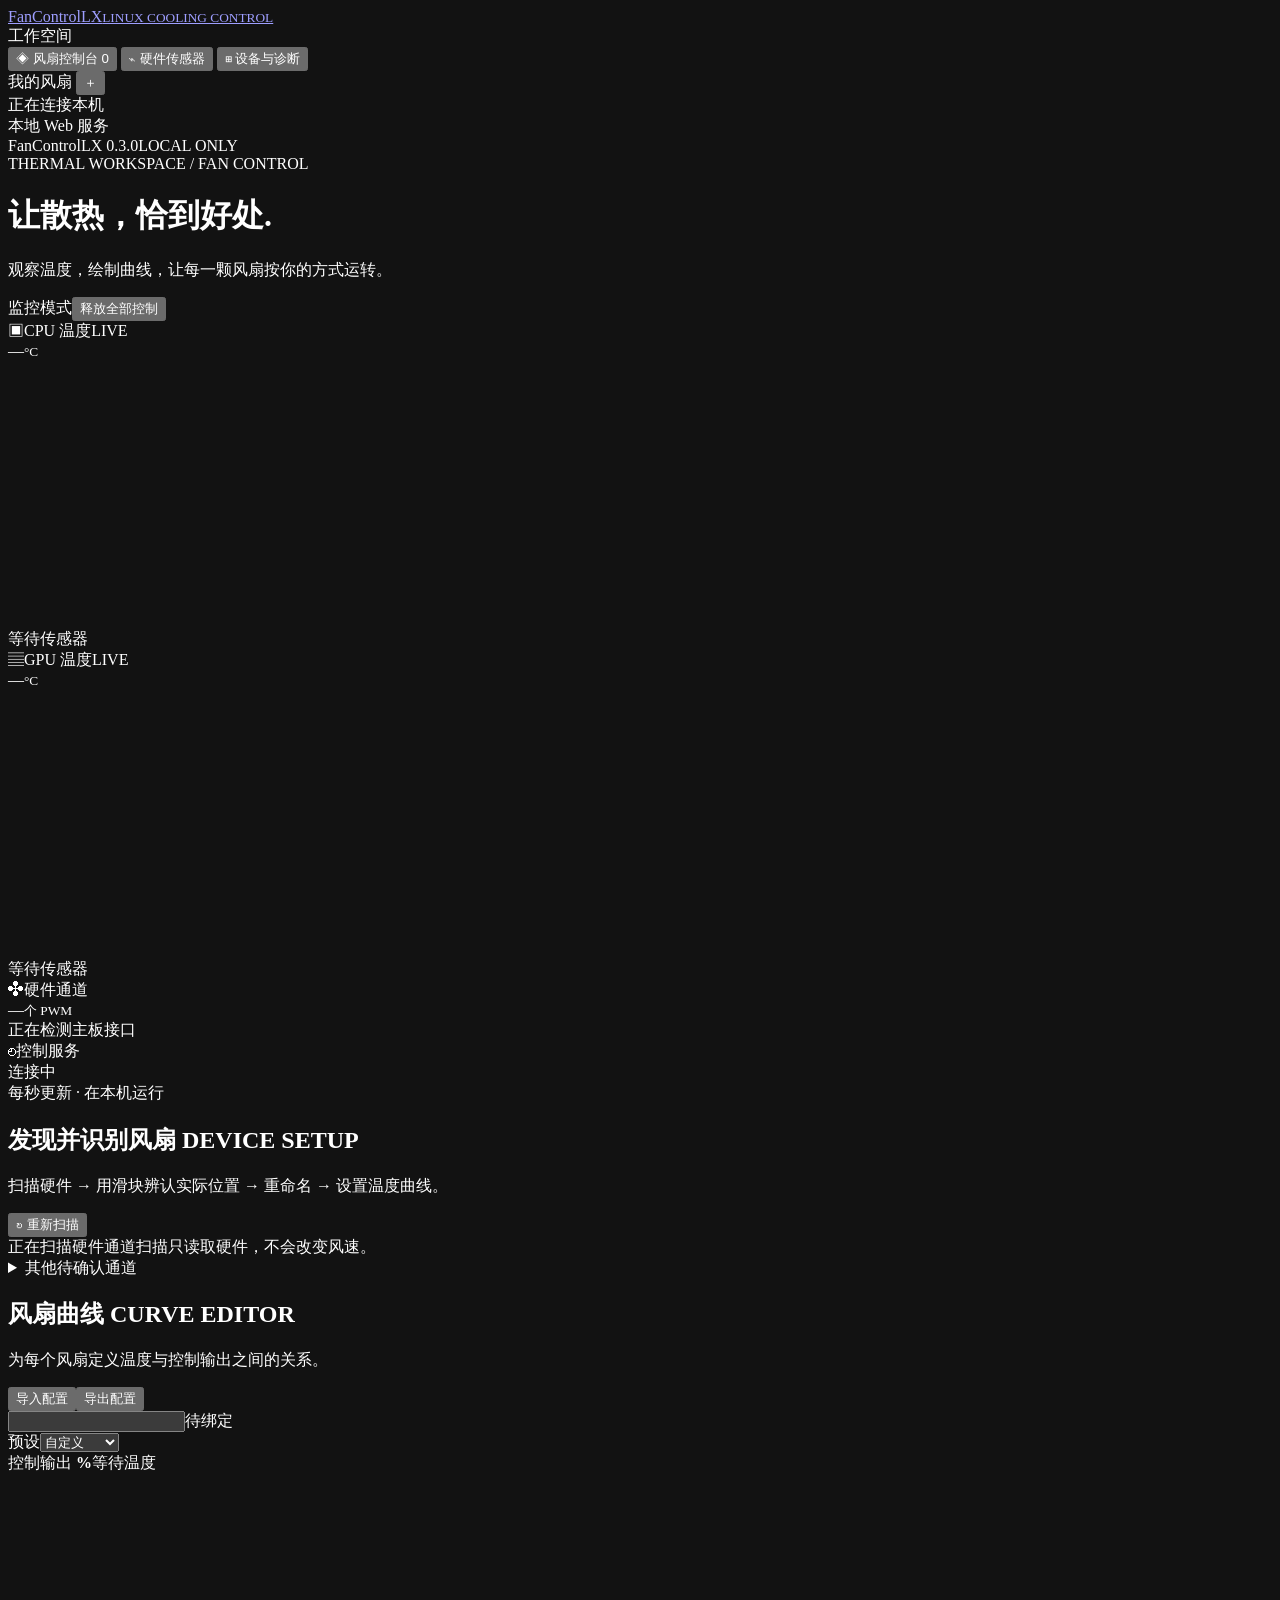
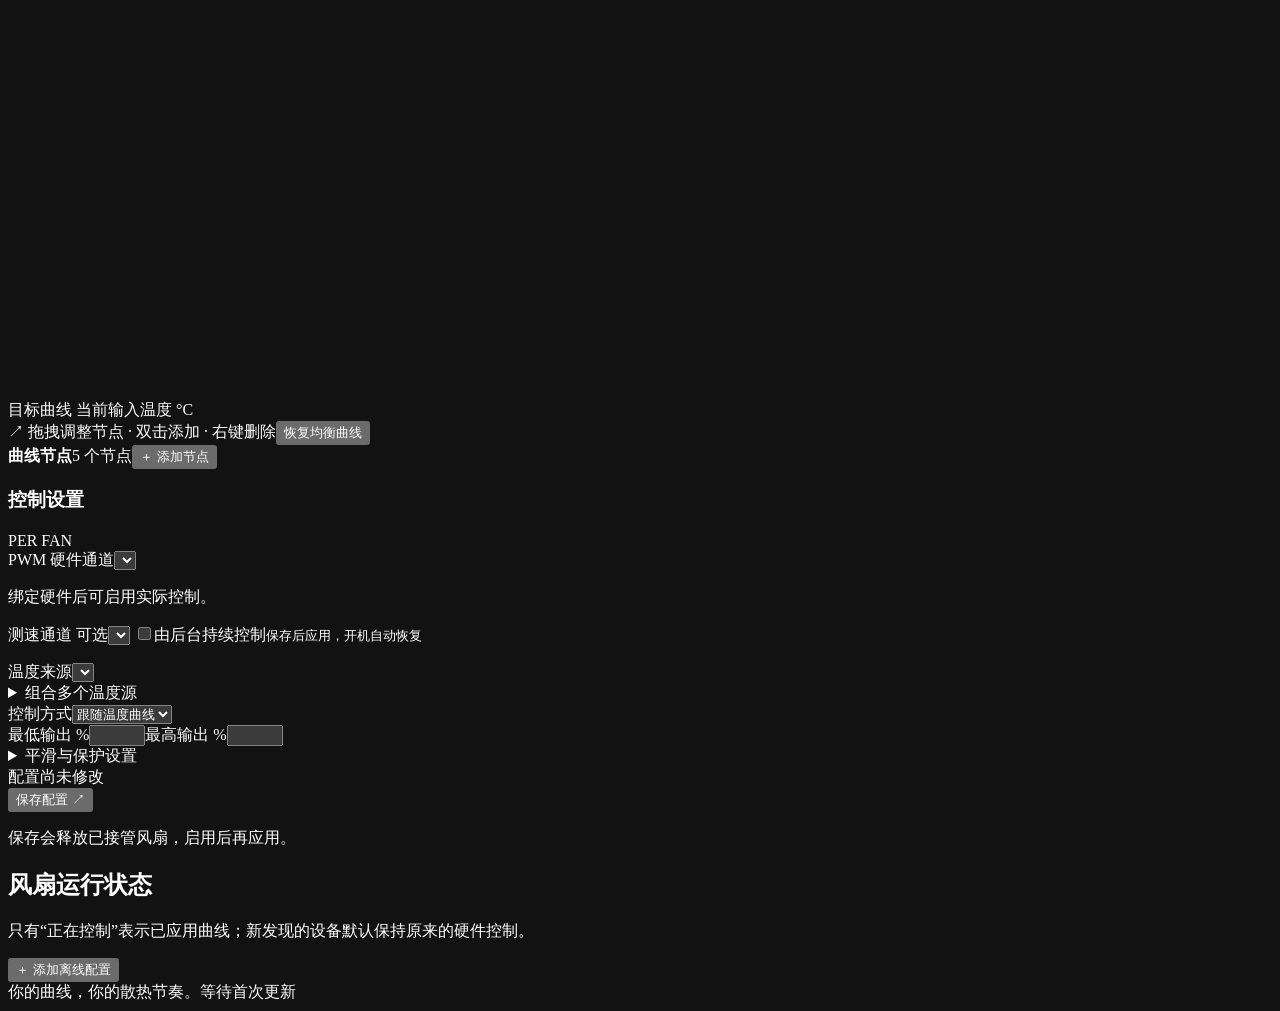
==== static/index.html @ 29e7ebc6 "Add the local fan control page and settings forms" ====
<!doctype html>
<html lang="zh-CN">
<head>
  <meta charset="utf-8">
  <meta name="viewport" content="width=device-width,initial-scale=1">
  <meta name="color-scheme" content="dark">
  <title>FanControlLX · 风扇控制台</title>
  <link rel="icon" href="/favicon.svg" type="image/svg+xml">
  <link rel="stylesheet" href="/style.css">
  <script type="module" src="/app.js"></script>
</head>
<body>
  <aside class="sidebar">
    <a class="brand" href="/" aria-label="FanControlLX 首页"><img src="/favicon.svg" alt=""><span>FanControl<span class="lx">LX</span><small>LINUX COOLING CONTROL</small></span></a>
    <div class="sidebar-label">工作空间</div>
    <nav aria-label="主导航">
      <button class="nav active" data-tab="control"><span>◈</span> 风扇控制台 <span class="nav-count" id="fan-count">0</span></button>
      <button class="nav" data-tab="sensors"><span>⌁</span> 硬件传感器</button>
      <button class="nav" data-tab="diagnostics"><span>⊞</span> 设备与诊断 <i id="diagnostic-dot"></i></button>
    </nav>
    <div class="sidebar-label fan-list-heading">我的风扇 <button id="add-fan" class="icon-button" aria-label="添加风扇">＋</button></div>
    <div id="fan-list"></div>
    <div class="sidebar-bottom"><div class="connection"><i id="connection-dot"></i><span id="connection-text">正在连接本机</span></div><div id="machine-name">本地 Web 服务</div><div class="version">FanControlLX <span id="version">0.3.0</span><span>LOCAL ONLY</span></div></div>
  </aside>

  <main>
    <header><div><div class="eyebrow">THERMAL WORKSPACE <span>/</span> <span id="tab-english">FAN CONTROL</span></div><h1 id="page-title">让散热，恰到好处<span class="heading-dot">.</span></h1><p id="page-subtitle">观察温度，绘制曲线，让每一颗风扇按你的方式运转。</p></div><div class="header-actions"><span class="mode-badge" id="mode-badge">监控模式</span><button class="button secondary" id="release-all">释放全部控制</button></div></header>

    <div id="connection-error" class="banner error" hidden>连接已中断。页面显示的是上次读数，服务状态未知；请检查启动终端。<button id="retry">重新连接</button></div>
    <div id="hardware-banner" class="banner" hidden><span class="banner-icon">ⓘ</span><div><strong id="banner-title"></strong><p id="banner-description"></p></div><button class="text-button" id="show-diagnostics">查看诊断 ↗</button></div>
    <section class="metrics" aria-label="实时监控">
      <article class="metric"><div class="metric-label"><span class="metric-icon">▣</span>CPU 温度<span class="live-label">LIVE</span></div><div class="metric-value"><span id="cpu-temp">—</span><small>°C</small></div><svg id="cpu-spark" class="spark" viewBox="0 0 200 42" aria-label="CPU 温度趋势"></svg><div class="metric-caption" id="cpu-caption">等待传感器</div></article>
      <article class="metric"><div class="metric-label"><span class="metric-icon">▤</span>GPU 温度<span class="live-label">LIVE</span></div><div class="metric-value"><span id="gpu-temp">—</span><small>°C</small></div><svg id="gpu-spark" class="spark blue" viewBox="0 0 200 42" aria-label="GPU 温度趋势"></svg><div class="metric-caption" id="gpu-caption">等待传感器</div></article>
      <article class="metric"><div class="metric-label"><span class="metric-icon">✣</span>硬件通道</div><div class="metric-value"><span id="channel-count">—</span><small>个 PWM</small></div><div class="metric-caption" id="channel-caption">正在检测主板接口</div></article>
      <article class="metric"><div class="metric-label"><span class="metric-icon">◴</span>控制服务</div><div class="metric-value service-value" id="service-value">连接中</div><div class="metric-caption"><span class="mini-dot"></span><span id="service-caption">每秒更新 · 在本机运行</span></div></article>
    </section>

    <section id="tab-control">
      <section class="discovery-section" aria-label="发现并识别风扇">
        <div class="workspace-heading"><div><h2>发现并识别风扇 <span class="tag">DEVICE SETUP</span></h2><p>扫描硬件 → 用滑块辨认实际位置 → 重命名 → 设置温度曲线。</p></div><button id="scan-fans" class="button secondary small">↻ 重新扫描</button></div>
        <div class="discovery-summary"><span id="discovery-summary">正在扫描硬件通道</span><span>扫描只读取硬件，不会改变风速。</span></div>
        <div id="discovered-fans" class="discovery-cards"></div>
        <details id="unconfirmed-channels" class="unconfirmed-channels"><summary id="unconfirmed-summary">其他待确认通道</summary><p>0 RPM 可能是没有接线、风扇停转，或测速尚未配对。可逐个测试确认，不将它们直接算作已连接风扇。</p><div id="unconfirmed-fans" class="discovery-cards"></div></details>
      </section>
      <div class="workspace-heading"><div><h2>风扇曲线 <span class="tag">CURVE EDITOR</span></h2><p>为每个风扇定义温度与控制输出之间的关系。</p></div><div class="toolbar"><button class="button secondary small" id="import-config">导入配置</button><button class="button secondary small" id="export-config">导出配置</button><input type="file" id="import-file" accept="application/json,.json" hidden></div></div>
      <div id="editor-empty" class="panel fan-empty" hidden>尚未检测到有测速信号的风扇。请检查驱动，或在“其他待确认通道”中测试并确认设备。</div>
      <div class="editor-grid">
        <article class="panel curve-panel"><div class="panel-top"><div class="curve-title"><span class="color-dot"></span><input id="fan-name" aria-label="风扇名称" maxlength="100"><span id="binding-badge" class="subtle-tag">待绑定</span></div><div class="preset-controls"><label for="preset">预设</label><select id="preset"><option value="custom">自定义</option><option value="quiet">安静</option><option value="balanced">均衡</option><option value="performance">性能</option><option value="flat">固定 50%</option></select></div></div>
          <div class="chart-meta"><span>控制输出 <b>%</b></span><span class="chart-current" id="chart-current">等待温度</span></div>
          <svg id="curve-chart" viewBox="0 0 800 330" role="application" aria-label="温度与风扇输出曲线。拖动节点调整，双击空白添加节点；节点可用方向键微调，Delete 删除。"></svg>
          <div class="chart-footer"><span><i class="legend-dot"></i>目标曲线 <i class="legend-dot live-dot"></i>当前输入</span><span>温度 °C</span></div>
          <div class="chart-hint"><span>↗ 拖拽调整节点 · 双击添加 · 右键删除</span><button id="reset-curve" class="text-button">恢复均衡曲线</button></div>
          <div class="points-heading"><strong>曲线节点</strong><span id="point-count">5 个节点</span><button id="add-point" class="text-button">＋ 添加节点</button></div>
          <div id="point-list" class="point-list"></div>
        </article>
        <aside class="panel settings-panel"><div class="panel-top"><h3>控制设置</h3><span class="tag">PER FAN</span></div>
          <div class="settings-body">
            <label class="field-label" for="channel-select">PWM 硬件通道</label><select id="channel-select"></select><p id="channel-help" class="field-help">绑定硬件后可启用实际控制。</p>
            <label class="field-label" for="rpm-select">测速通道 <span>可选</span></label><select id="rpm-select"></select>
            <label class="autostart-choice"><input id="autostart-control" type="checkbox"><span>由后台持续控制<small>保存后应用，开机自动恢复</small></span></label><p id="autostart-help" class="field-help"></p>
            <div class="settings-divider"></div>
            <label class="field-label" for="source-select">温度来源</label><select id="source-select"></select>
            <details id="mix-details"><summary>组合多个温度源</summary><div id="sensor-checkboxes"></div><label class="field-label" for="aggregation">混合方式</label><select id="aggregation"><option value="max">取最高温度 Max</option><option value="average">取平均温度 Average</option><option value="min">取最低温度 Min</option></select></details>
            <label class="field-label" for="mode-select">控制方式</label><select id="mode-select"><option value="curve">跟随温度曲线</option><option value="manual">固定百分比</option></select>
            <div id="manual-field" hidden><label class="field-label" for="manual-duty">固定输出 %</label><input id="manual-duty" type="number" min="20" max="100" step="1"></div>
            <div class="field-row"><label>最低输出 %<input id="min-duty" type="number" min="20" max="100" step="1"></label><label>最高输出 %<input id="max-duty" type="number" min="20" max="100" step="1"></label></div>
            <details class="advanced"><summary>平滑与保护设置</summary><div class="field-row"><label>温度回差 °C<input id="hysteresis" type="number" min="0" max="15" step="0.5"></label><label>响应时间 s<input id="response" type="number" min="0" max="30"></label></div><div class="field-row"><label>时间平均 s<input id="smoothing" type="number" min="0" max="60"></label><label>保护温度 °C<input id="critical" type="number" min="50" max="105"></label></div><div class="field-row"><label>升速 %/s<input id="step-up" type="number" min="1" max="100"></label><label>降速 %/s<input id="step-down" type="number" min="1" max="100"></label></div><p class="field-help">缺失温度源或任一原始温度达到保护阈值时，跳过平滑与限速，输出 100%。此版本最低输出为 20%，不提供自动停转。</p></details>
          </div>
          <div class="settings-bottom"><div id="save-status">配置尚未修改</div><button id="save-config" class="button primary">保存配置 <span>↗</span></button><p id="save-help">保存会释放已接管风扇，启用后再应用。</p></div>
        </aside>
      </div>
      <div class="workspace-heading lower"><div><h2>风扇运行状态</h2><p>只有“正在控制”表示已应用曲线；新发现的设备默认保持原来的硬件控制。</p></div><button id="add-fan-bottom" class="button secondary small">＋ 添加离线配置</button></div>
      <div id="fan-cards" class="fan-cards"></div>
    </section>

    <section id="tab-sensors" hidden><div class="workspace-heading"><div><h2>硬件传感器</h2><p>来自 Linux hwmon 与 NVIDIA 驱动的实时读数。无效读数显示为不可用。</p></div></div><div class="panel table-wrap"><table><thead><tr><th>传感器</th><th>设备</th><th>类型</th><th>当前读数</th></tr></thead><tbody id="sensor-table"></tbody></table></div></section>
    <section id="tab-diagnostics" hidden><div class="workspace-heading"><div><h2>设备与诊断</h2><p>检查驱动、通道权限与控制服务状态。</p></div><button id="download-diagnostics" class="button secondary small">下载诊断</button></div><div id="diagnostics-content"></div><div class="workspace-heading lower"><h2>运行日志</h2></div><div id="event-list" class="panel event-list"></div></section>
    <footer><span>你的曲线，你的散热节奏。</span><span id="last-update">等待首次更新</span></footer>
  </main>
  <div id="toast" role="status" hidden></div>
  <dialog id="identify-dialog" class="identify-dialog">
    <div class="identify-heading"><div><div class="eyebrow">FAN IDENTIFICATION</div><h2 id="identify-title">识别风扇</h2></div><button id="identify-close" class="icon-button" aria-label="关闭并恢复测试前状态">×</button></div>
    <p id="identify-channel" class="identify-channel"></p>
    <p>先提高输出，观察哪一颗风扇加速，再按实际位置命名。一次仅测试一个通道。</p>
    <div class="identify-live"><div><span id="identify-rpm">—</span><small>RPM · 实时测速</small></div><div><span id="identify-hardware-duty">—</span><small>% · 硬件当前输出</small></div></div>
    <label class="field-label" for="identify-kind">实际接入设备</label><select id="identify-kind"><option value="unknown">尚未确认</option><option value="fan">普通风扇</option><option value="pump">水泵</option></select>
    <p id="identify-pump-help" class="field-help" hidden>Pump 接口可能接风扇或水泵。未确认是普通风扇之前，测试仅允许 100%。</p>
    <div class="identify-slider-label"><label for="identify-slider">识别测试输出</label><output id="identify-output" for="identify-slider">100%</output></div>
    <input id="identify-slider" type="range" min="50" max="100" step="1" value="100" aria-label="识别测试输出百分比">
    <div class="identify-slider-bounds"><span id="identify-min">50%</span><span>100%</span></div>
    <div class="identify-test-actions"><button id="identify-apply" class="button secondary">应用滑块输出</button><button id="identify-full" class="button primary">开到 100% 辨认</button><button id="identify-stop" class="text-button" disabled>结束测试，恢复原状态</button></div>
    <p id="identify-test-status" class="identify-test-status" role="status">尚未改变风速</p>
    <p class="field-help">滑块在测试期间松开即可应用。15 秒无操作、关闭此窗口或点击结束，都会恢复测试前状态；测试不会修改温度曲线。</p>
    <div class="settings-divider"></div>
    <label class="field-label" for="identify-name">这是什么位置的风扇？</label><input id="identify-name" maxlength="100" placeholder="例如：前置进风、后置排风、CPU 散热">
    <div class="dialog-actions"><button id="identify-save" class="button primary">确认身份并保存名称 ↗</button></div>
  </dialog>
  <dialog id="add-dialog"><form method="dialog"><h2>添加风扇配置</h2><p>可以先绘制曲线，待驱动就绪后再绑定硬件。</p><label class="field-label" for="new-fan-name">风扇名称</label><input id="new-fan-name" placeholder="例如：前置进风风扇" maxlength="100" required><div class="dialog-actions"><button class="button secondary" value="cancel" formnovalidate>取消</button><button class="button primary" value="add">添加风扇</button></div></form></dialog>
</body>
</html>
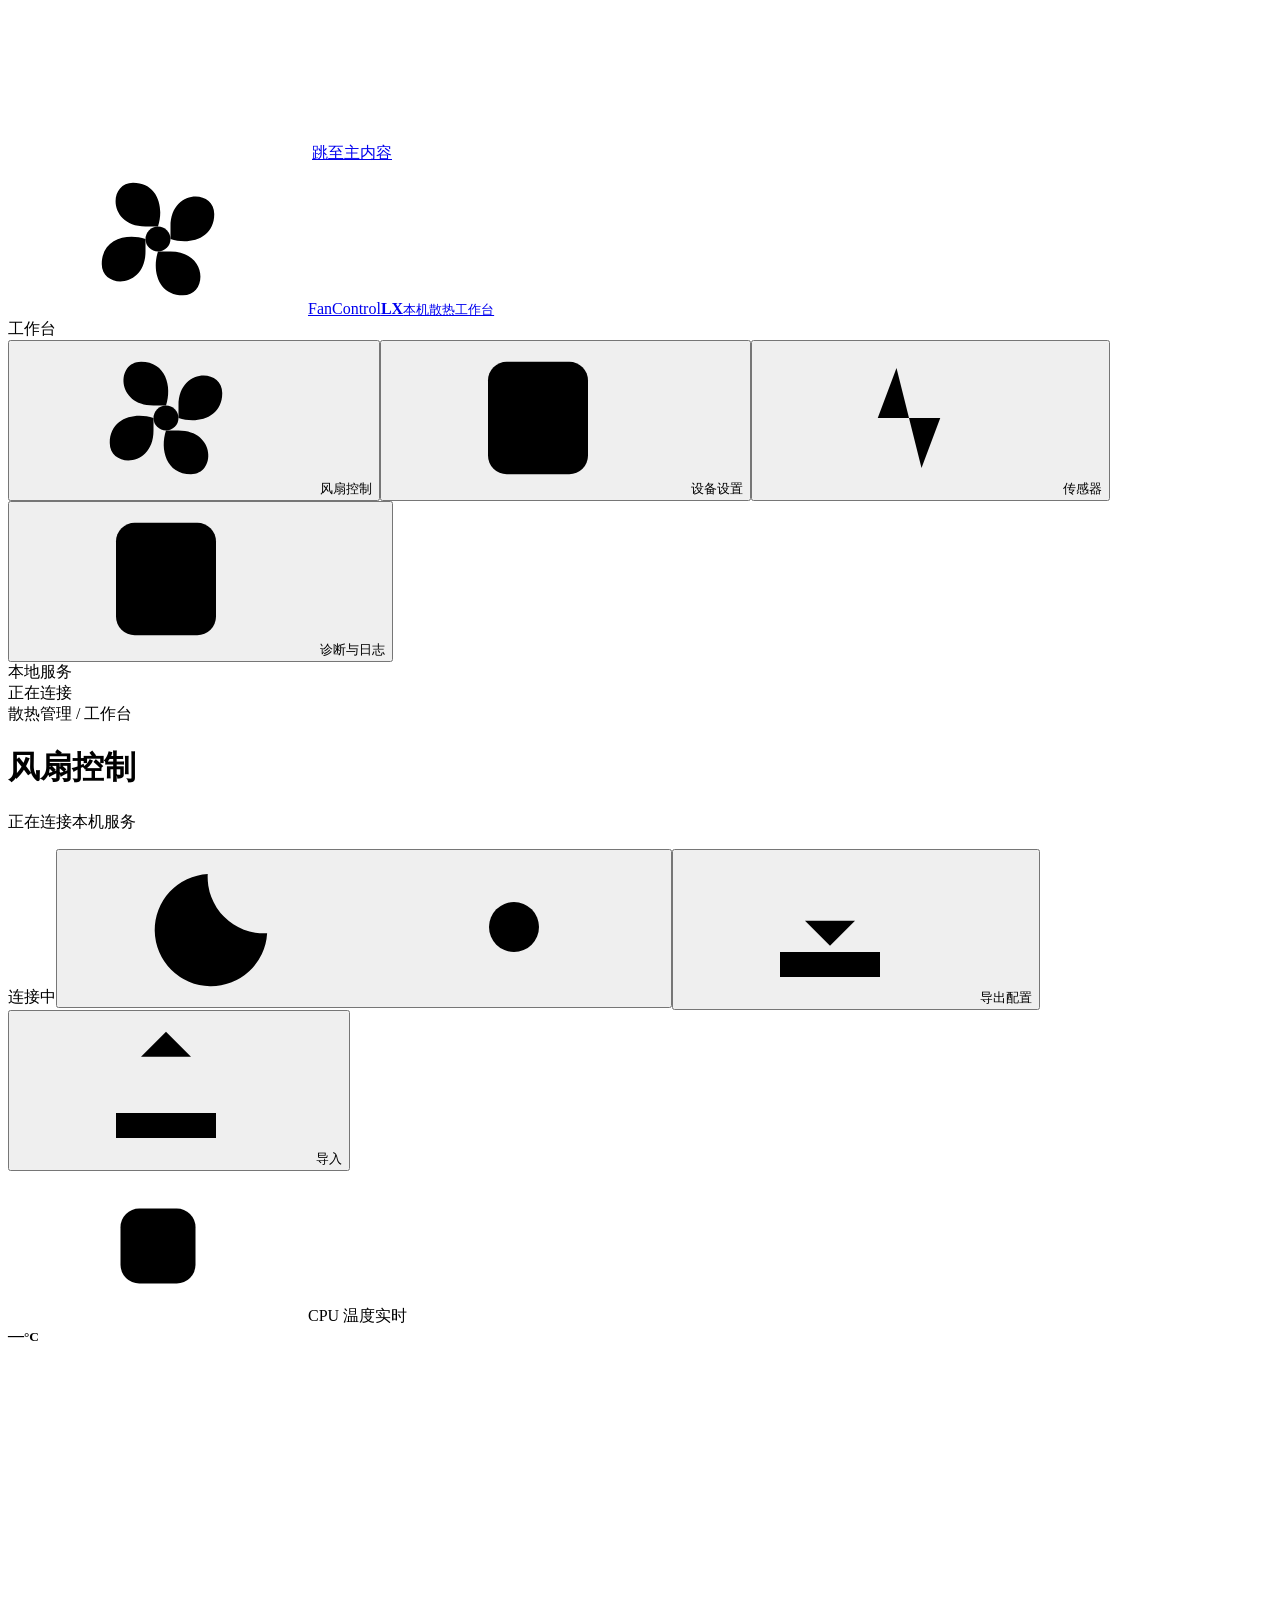
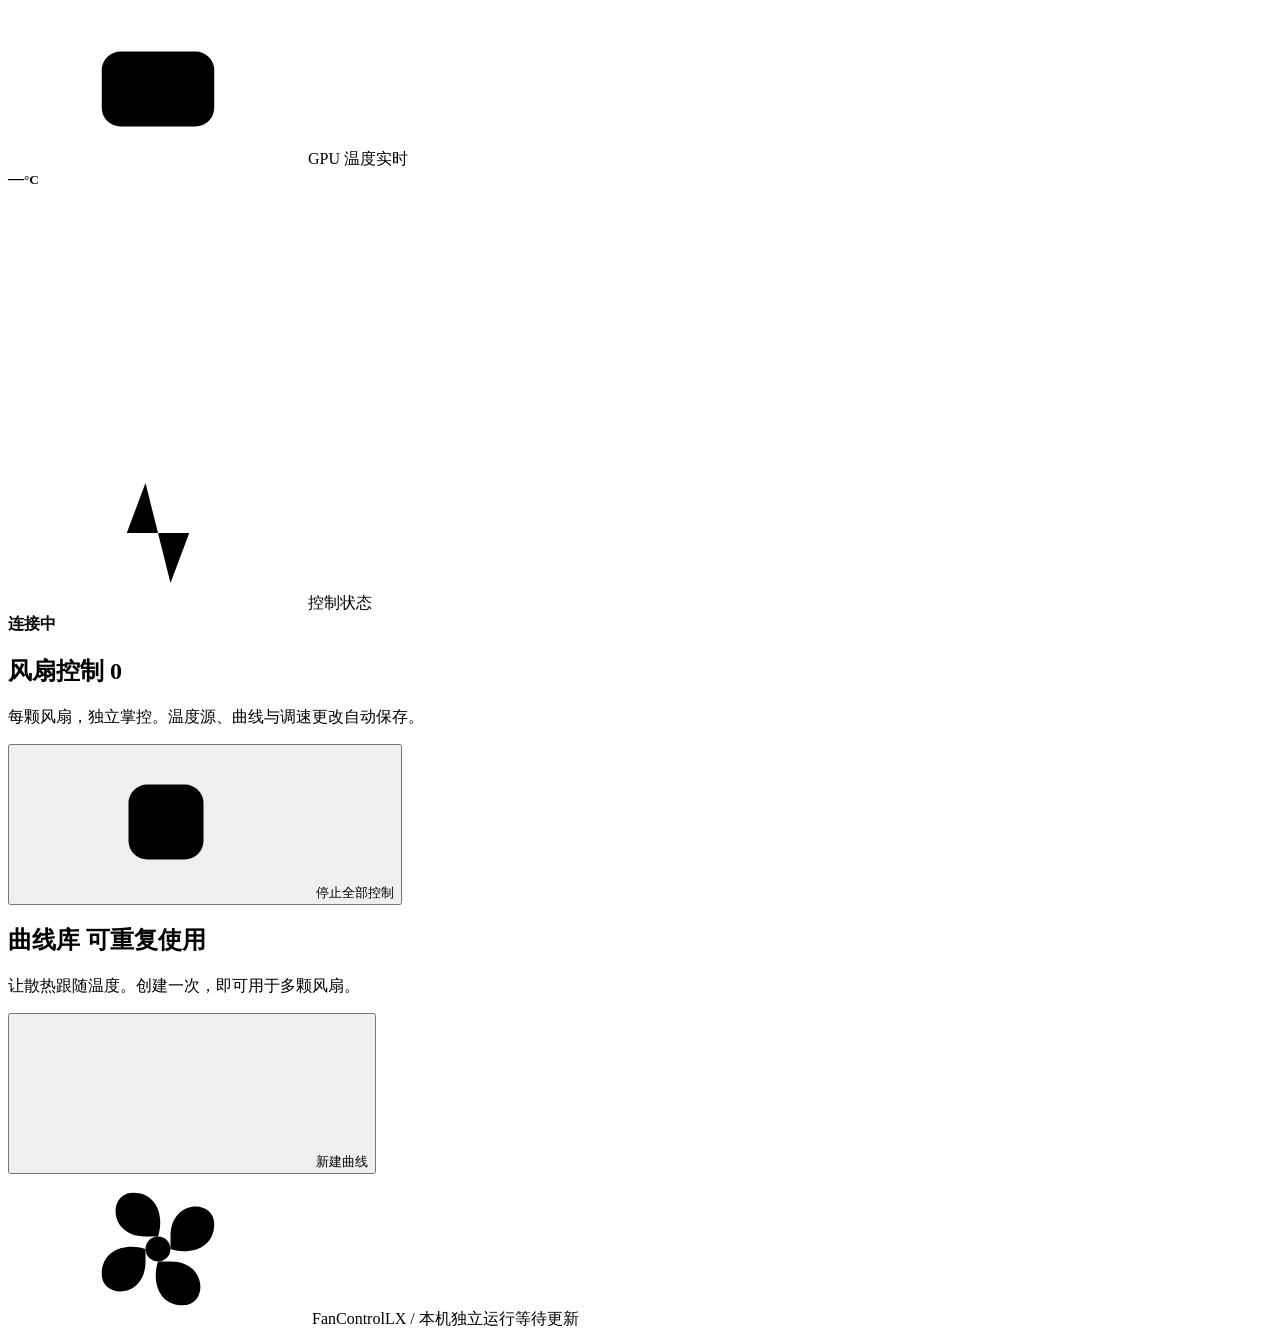
==== commit 06ce4b5c: "Build the shared-curve workspace UI with conflict-safe editing" ====
--- a/static/index.html
+++ b/static/index.html
@@ -1,100 +1,57 @@
 <!doctype html>
 <html lang="zh-CN">
 <head>
-  <meta charset="utf-8">
-  <meta name="viewport" content="width=device-width,initial-scale=1">
-  <meta name="color-scheme" content="dark">
-  <title>FanControlLX · 风扇控制台</title>
-  <link rel="icon" href="/favicon.svg" type="image/svg+xml">
-  <link rel="stylesheet" href="/style.css">
-  <script type="module" src="/app.js"></script>
+  <meta charset="utf-8"><meta name="viewport" content="width=device-width,initial-scale=1"><meta name="color-scheme" content="light dark">
+  <title>FanControlLX · 风扇控制</title><link rel="icon" href="/favicon.svg" type="image/svg+xml"><link rel="stylesheet" href="/style.css"><script type="module" src="/app.js"></script>
 </head>
 <body>
+  <svg xmlns="http://www.w3.org/2000/svg" class="icon-definitions" aria-hidden="true"><defs><symbol id="icon-fan" viewBox="0 0 24 24"><circle cx="12" cy="12" r="2"/><path d="M10 10C4 10 4 3 8 3c4 0 5 4 4 7m2 0c0-6 7-6 7-2 0 4-4 5-7 4m0 2c6 0 6 7 2 7-4 0-5-4-4-7m-2 0c0 6-7 6-7 2 0-4 4-5 7-4"/></symbol><symbol id="icon-device" viewBox="0 0 24 24"><rect x="4" y="3" width="16" height="18" rx="3"/><path d="M8 7h8M8 17h4"/><circle cx="15" cy="13" r="2"/></symbol><symbol id="icon-activity" viewBox="0 0 24 24"><path d="M3 12h4l3-8 4 16 3-8h4"/></symbol><symbol id="icon-logs" viewBox="0 0 24 24"><rect x="4" y="3" width="16" height="18" rx="3"/><path d="M8 8h8M8 12h8M8 16h5"/></symbol><symbol id="icon-cpu" viewBox="0 0 24 24"><rect x="6" y="6" width="12" height="12" rx="3"/><rect x="9" y="9" width="6" height="6" rx="1"/><path d="M9 3v3m6-3v3M9 18v3m6-3v3M3 9h3m-3 6h3m12-6h3m-3 6h3"/></symbol><symbol id="icon-gpu" viewBox="0 0 24 24"><rect x="3" y="6" width="18" height="12" rx="3"/><circle cx="14" cy="12" r="3"/><path d="M6 10v4m-1 7h11m-8-3v3m4-3v3"/></symbol><symbol id="icon-arrow-down" viewBox="0 0 24 24"><path d="M12 3v12m-4-4 4 4 4-4M4 16v4h16v-4"/></symbol><symbol id="icon-arrow-up" viewBox="0 0 24 24"><path d="M12 15V3m-4 4 4-4 4 4M4 16v4h16v-4"/></symbol><symbol id="icon-plus" viewBox="0 0 24 24"><path d="M12 5v14M5 12h14"/></symbol><symbol id="icon-moon" viewBox="0 0 24 24"><path d="M20.5 13A9 9 0 0 1 11 3.5 9 9 0 1 0 20.5 13Z"/></symbol><symbol id="icon-sun" viewBox="0 0 24 24"><circle cx="12" cy="12" r="4"/><path d="M12 2v2m0 16v2M2 12h2m16 0h2M5 5l1.5 1.5m11 11L19 19M5 19l1.5-1.5m11-11L19 5"/></symbol><symbol id="icon-curve" viewBox="0 0 24 24"><path d="M4 4v16h16M7 15l5-3 5-6"/><circle cx="7" cy="15" r="1"/><circle cx="12" cy="12" r="1"/><circle cx="17" cy="6" r="1"/></symbol><symbol id="icon-settings" viewBox="0 0 24 24"><path d="M4 7h16M4 17h16"/><circle cx="9" cy="7" r="3"/><circle cx="15" cy="17" r="3"/></symbol><symbol id="icon-check" viewBox="0 0 24 24"><path d="m5 12 4 4L19 6"/></symbol><symbol id="icon-stop" viewBox="0 0 24 24"><rect x="6" y="6" width="12" height="12" rx="3"/></symbol></defs></svg>
+  <a class="skip-link" href="#workspace">跳至主内容</a>
   <aside class="sidebar">
-    <a class="brand" href="/" aria-label="FanControlLX 首页"><img src="/favicon.svg" alt=""><span>FanControl<span class="lx">LX</span><small>LINUX COOLING CONTROL</small></span></a>
-    <div class="sidebar-label">工作空间</div>
-    <nav aria-label="主导航">
-      <button class="nav active" data-tab="control"><span>◈</span> 风扇控制台 <span class="nav-count" id="fan-count">0</span></button>
-      <button class="nav" data-tab="sensors"><span>⌁</span> 硬件传感器</button>
-      <button class="nav" data-tab="diagnostics"><span>⊞</span> 设备与诊断 <i id="diagnostic-dot"></i></button>
-    </nav>
-    <div class="sidebar-label fan-list-heading">我的风扇 <button id="add-fan" class="icon-button" aria-label="添加风扇">＋</button></div>
-    <div id="fan-list"></div>
-    <div class="sidebar-bottom"><div class="connection"><i id="connection-dot"></i><span id="connection-text">正在连接本机</span></div><div id="machine-name">本地 Web 服务</div><div class="version">FanControlLX <span id="version">0.3.0</span><span>LOCAL ONLY</span></div></div>
+    <a class="brand" href="/"><span class="brand-mark"><svg class="ui-icon " aria-hidden="true"><use href="#icon-fan"></use></svg></span><span>FanControl<b>LX</b><small>本机散热工作台</small></span></a>
+    <div class="nav-caption">工作台</div><nav aria-label="主导航"><button class="nav active" data-tab="control" aria-current="page"><svg class="ui-icon " aria-hidden="true"><use href="#icon-fan"></use></svg> <span>风扇控制</span></button><button class="nav" data-tab="devices" aria-current="false"><svg class="ui-icon " aria-hidden="true"><use href="#icon-device"></use></svg> <span>设备设置</span></button><button class="nav" data-tab="sensors" aria-current="false"><svg class="ui-icon " aria-hidden="true"><use href="#icon-activity"></use></svg> <span>传感器</span></button><button class="nav" data-tab="diagnostics" aria-current="false"><svg class="ui-icon " aria-hidden="true"><use href="#icon-logs"></use></svg> <span>诊断与日志</span></button></nav>
+    <div class="sidebar-bottom"><div class="service-label">本地服务</div><div class="connection"><i id="connection-dot"></i><span id="connection-text">正在连接</span></div><div id="machine-name"></div><small id="version"></small></div>
   </aside>
-
-  <main>
-    <header><div><div class="eyebrow">THERMAL WORKSPACE <span>/</span> <span id="tab-english">FAN CONTROL</span></div><h1 id="page-title">让散热，恰到好处<span class="heading-dot">.</span></h1><p id="page-subtitle">观察温度，绘制曲线，让每一颗风扇按你的方式运转。</p></div><div class="header-actions"><span class="mode-badge" id="mode-badge">监控模式</span><button class="button secondary" id="release-all">释放全部控制</button></div></header>
-
-    <div id="connection-error" class="banner error" hidden>连接已中断。页面显示的是上次读数，服务状态未知；请检查启动终端。<button id="retry">重新连接</button></div>
-    <div id="hardware-banner" class="banner" hidden><span class="banner-icon">ⓘ</span><div><strong id="banner-title"></strong><p id="banner-description"></p></div><button class="text-button" id="show-diagnostics">查看诊断 ↗</button></div>
-    <section class="metrics" aria-label="实时监控">
-      <article class="metric"><div class="metric-label"><span class="metric-icon">▣</span>CPU 温度<span class="live-label">LIVE</span></div><div class="metric-value"><span id="cpu-temp">—</span><small>°C</small></div><svg id="cpu-spark" class="spark" viewBox="0 0 200 42" aria-label="CPU 温度趋势"></svg><div class="metric-caption" id="cpu-caption">等待传感器</div></article>
-      <article class="metric"><div class="metric-label"><span class="metric-icon">▤</span>GPU 温度<span class="live-label">LIVE</span></div><div class="metric-value"><span id="gpu-temp">—</span><small>°C</small></div><svg id="gpu-spark" class="spark blue" viewBox="0 0 200 42" aria-label="GPU 温度趋势"></svg><div class="metric-caption" id="gpu-caption">等待传感器</div></article>
-      <article class="metric"><div class="metric-label"><span class="metric-icon">✣</span>硬件通道</div><div class="metric-value"><span id="channel-count">—</span><small>个 PWM</small></div><div class="metric-caption" id="channel-caption">正在检测主板接口</div></article>
-      <article class="metric"><div class="metric-label"><span class="metric-icon">◴</span>控制服务</div><div class="metric-value service-value" id="service-value">连接中</div><div class="metric-caption"><span class="mini-dot"></span><span id="service-caption">每秒更新 · 在本机运行</span></div></article>
+  <main id="workspace" tabindex="-1">
+    <header><div><div class="eyebrow">散热管理 <span>/</span> 工作台</div><h1 id="page-title">风扇控制</h1><p id="service-caption">正在连接本机服务</p></div><div class="toolbar"><span id="mode-badge" class="badge">连接中</span><button class="button secondary theme-toggle" id="theme-toggle" aria-label="切换为深色主题" title="切换为深色主题" aria-pressed="false"><svg class="ui-icon theme-moon" aria-hidden="true"><use href="#icon-moon"></use></svg><svg class="ui-icon theme-sun" aria-hidden="true"><use href="#icon-sun"></use></svg></button><button class="button secondary" id="export-config"><svg class="ui-icon " aria-hidden="true"><use href="#icon-arrow-down"></use></svg>导出配置</button><button class="button secondary" id="import-config"><svg class="ui-icon " aria-hidden="true"><use href="#icon-arrow-up"></use></svg>导入</button><input type="file" id="import-file" accept="application/json,.json" hidden></div></header>
+    <div id="connection-error" class="banner error" hidden>连接已中断，读数已过期。后台是否运行请查看系统服务。<button id="retry" class="text-button">重新连接</button></div>
+    <div id="hardware-banner" class="banner" hidden></div>
+    <section class="metrics" aria-label="实时监控"><article class="metric cpu-metric"><div class="metric-label"><svg class="ui-icon " aria-hidden="true"><use href="#icon-cpu"></use></svg><span>CPU 温度</span><span class="metric-note">实时</span></div><strong><span id="cpu-temp">—</span><small>°C</small></strong><svg class="sparkline" id="cpu-spark" viewBox="0 0 200 42" aria-label="CPU 温度趋势"></svg></article><article class="metric gpu-metric"><div class="metric-label"><svg class="ui-icon " aria-hidden="true"><use href="#icon-gpu"></use></svg><span>GPU 温度</span><span class="metric-note">实时</span></div><strong><span id="gpu-temp">—</span><small>°C</small></strong><svg class="sparkline" id="gpu-spark" viewBox="0 0 200 42" aria-label="GPU 温度趋势"></svg></article><article class="metric service-metric"><div class="metric-label"><svg class="ui-icon " aria-hidden="true"><use href="#icon-activity"></use></svg><span>控制状态</span></div><strong id="service-value">连接中</strong><small id="channel-caption"></small></article></section>
+    <section id="tab-control">
+      <div class="section-heading"><div><h2>风扇控制 <span id="fan-count" class="count">0</span></h2><p>每颗风扇，独立掌控。温度源、曲线与调速更改自动保存。</p></div><button class="button secondary" id="release-all"><svg class="ui-icon " aria-hidden="true"><use href="#icon-stop"></use></svg>停止全部控制</button></div>
+      <div id="fan-cards" class="fan-cards"></div>
+      <div class="section-heading lower"><div><h2>曲线库 <span class="section-note">可重复使用</span></h2><p>让散热跟随温度。创建一次，即可用于多颗风扇。</p></div><button id="new-curve" class="button primary"><svg class="ui-icon " aria-hidden="true"><use href="#icon-plus"></use></svg>新建曲线</button></div>
+      <div id="curve-library" class="curve-library"></div>
     </section>
-
-    <section id="tab-control">
-      <section class="discovery-section" aria-label="发现并识别风扇">
-        <div class="workspace-heading"><div><h2>发现并识别风扇 <span class="tag">DEVICE SETUP</span></h2><p>扫描硬件 → 用滑块辨认实际位置 → 重命名 → 设置温度曲线。</p></div><button id="scan-fans" class="button secondary small">↻ 重新扫描</button></div>
-        <div class="discovery-summary"><span id="discovery-summary">正在扫描硬件通道</span><span>扫描只读取硬件，不会改变风速。</span></div>
-        <div id="discovered-fans" class="discovery-cards"></div>
-        <details id="unconfirmed-channels" class="unconfirmed-channels"><summary id="unconfirmed-summary">其他待确认通道</summary><p>0 RPM 可能是没有接线、风扇停转，或测速尚未配对。可逐个测试确认，不将它们直接算作已连接风扇。</p><div id="unconfirmed-fans" class="discovery-cards"></div></details>
-      </section>
-      <div class="workspace-heading"><div><h2>风扇曲线 <span class="tag">CURVE EDITOR</span></h2><p>为每个风扇定义温度与控制输出之间的关系。</p></div><div class="toolbar"><button class="button secondary small" id="import-config">导入配置</button><button class="button secondary small" id="export-config">导出配置</button><input type="file" id="import-file" accept="application/json,.json" hidden></div></div>
-      <div id="editor-empty" class="panel fan-empty" hidden>尚未检测到有测速信号的风扇。请检查驱动，或在“其他待确认通道”中测试并确认设备。</div>
-      <div class="editor-grid">
-        <article class="panel curve-panel"><div class="panel-top"><div class="curve-title"><span class="color-dot"></span><input id="fan-name" aria-label="风扇名称" maxlength="100"><span id="binding-badge" class="subtle-tag">待绑定</span></div><div class="preset-controls"><label for="preset">预设</label><select id="preset"><option value="custom">自定义</option><option value="quiet">安静</option><option value="balanced">均衡</option><option value="performance">性能</option><option value="flat">固定 50%</option></select></div></div>
-          <div class="chart-meta"><span>控制输出 <b>%</b></span><span class="chart-current" id="chart-current">等待温度</span></div>
-          <svg id="curve-chart" viewBox="0 0 800 330" role="application" aria-label="温度与风扇输出曲线。拖动节点调整，双击空白添加节点；节点可用方向键微调，Delete 删除。"></svg>
-          <div class="chart-footer"><span><i class="legend-dot"></i>目标曲线 <i class="legend-dot live-dot"></i>当前输入</span><span>温度 °C</span></div>
-          <div class="chart-hint"><span>↗ 拖拽调整节点 · 双击添加 · 右键删除</span><button id="reset-curve" class="text-button">恢复均衡曲线</button></div>
-          <div class="points-heading"><strong>曲线节点</strong><span id="point-count">5 个节点</span><button id="add-point" class="text-button">＋ 添加节点</button></div>
-          <div id="point-list" class="point-list"></div>
-        </article>
-        <aside class="panel settings-panel"><div class="panel-top"><h3>控制设置</h3><span class="tag">PER FAN</span></div>
-          <div class="settings-body">
-            <label class="field-label" for="channel-select">PWM 硬件通道</label><select id="channel-select"></select><p id="channel-help" class="field-help">绑定硬件后可启用实际控制。</p>
-            <label class="field-label" for="rpm-select">测速通道 <span>可选</span></label><select id="rpm-select"></select>
-            <label class="autostart-choice"><input id="autostart-control" type="checkbox"><span>由后台持续控制<small>保存后应用，开机自动恢复</small></span></label><p id="autostart-help" class="field-help"></p>
-            <div class="settings-divider"></div>
-            <label class="field-label" for="source-select">温度来源</label><select id="source-select"></select>
-            <details id="mix-details"><summary>组合多个温度源</summary><div id="sensor-checkboxes"></div><label class="field-label" for="aggregation">混合方式</label><select id="aggregation"><option value="max">取最高温度 Max</option><option value="average">取平均温度 Average</option><option value="min">取最低温度 Min</option></select></details>
-            <label class="field-label" for="mode-select">控制方式</label><select id="mode-select"><option value="curve">跟随温度曲线</option><option value="manual">固定百分比</option></select>
-            <div id="manual-field" hidden><label class="field-label" for="manual-duty">固定输出 %</label><input id="manual-duty" type="number" min="20" max="100" step="1"></div>
-            <div class="field-row"><label>最低输出 %<input id="min-duty" type="number" min="20" max="100" step="1"></label><label>最高输出 %<input id="max-duty" type="number" min="20" max="100" step="1"></label></div>
-            <details class="advanced"><summary>平滑与保护设置</summary><div class="field-row"><label>温度回差 °C<input id="hysteresis" type="number" min="0" max="15" step="0.5"></label><label>响应时间 s<input id="response" type="number" min="0" max="30"></label></div><div class="field-row"><label>时间平均 s<input id="smoothing" type="number" min="0" max="60"></label><label>保护温度 °C<input id="critical" type="number" min="50" max="105"></label></div><div class="field-row"><label>升速 %/s<input id="step-up" type="number" min="1" max="100"></label><label>降速 %/s<input id="step-down" type="number" min="1" max="100"></label></div><p class="field-help">缺失温度源或任一原始温度达到保护阈值时，跳过平滑与限速，输出 100%。此版本最低输出为 20%，不提供自动停转。</p></details>
-          </div>
-          <div class="settings-bottom"><div id="save-status">配置尚未修改</div><button id="save-config" class="button primary">保存配置 <span>↗</span></button><p id="save-help">保存会释放已接管风扇，启用后再应用。</p></div>
-        </aside>
-      </div>
-      <div class="workspace-heading lower"><div><h2>风扇运行状态</h2><p>只有“正在控制”表示已应用曲线；新发现的设备默认保持原来的硬件控制。</p></div><button id="add-fan-bottom" class="button secondary small">＋ 添加离线配置</button></div>
-      <div id="fan-cards" class="fan-cards"></div>
-    </section>
-
-    <section id="tab-sensors" hidden><div class="workspace-heading"><div><h2>硬件传感器</h2><p>来自 Linux hwmon 与 NVIDIA 驱动的实时读数。无效读数显示为不可用。</p></div></div><div class="panel table-wrap"><table><thead><tr><th>传感器</th><th>设备</th><th>类型</th><th>当前读数</th></tr></thead><tbody id="sensor-table"></tbody></table></div></section>
-    <section id="tab-diagnostics" hidden><div class="workspace-heading"><div><h2>设备与诊断</h2><p>检查驱动、通道权限与控制服务状态。</p></div><button id="download-diagnostics" class="button secondary small">下载诊断</button></div><div id="diagnostics-content"></div><div class="workspace-heading lower"><h2>运行日志</h2></div><div id="event-list" class="panel event-list"></div></section>
-    <footer><span>你的曲线，你的散热节奏。</span><span id="last-update">等待首次更新</span></footer>
+    <section id="tab-devices" hidden><div class="section-heading"><div><h2>硬件设备</h2><p>扫描 → 测试辨认（可选）→ 命名并确认设备 → 返回控制台调速。</p></div><div class="toolbar"><button id="add-fan" class="button secondary">添加离线配置</button><button id="scan-fans" class="button primary">重新扫描</button></div></div><p id="discovery-summary" class="hint"></p><div id="discovered-fans" class="discovery-cards"></div><details id="unconfirmed-channels" class="panel"><summary id="unconfirmed-summary">其他待确认通道</summary><p class="hint">0 RPM 可能表示未接线、停转或测速尚未配对。请按实际接线确认。</p><div id="unconfirmed-fans" class="discovery-cards"></div></details></section>
+    <section id="tab-sensors" hidden><div class="section-heading"><div><h2>硬件传感器</h2><p>CPU、GPU 和主板的实时读数。</p></div></div><div class="panel table-wrap"><table><thead><tr><th>传感器</th><th>设备</th><th>类型</th><th>当前读数</th></tr></thead><tbody id="sensor-table"></tbody></table></div></section>
+    <section id="tab-diagnostics" hidden><div class="section-heading"><h2>设备与诊断</h2><button id="download-diagnostics" class="button secondary">下载诊断</button></div><div id="diagnostics-content"></div><h2 class="lower">运行日志</h2><div id="event-list" class="panel event-list"></div></section>
+    <footer><span class="footer-brand"><svg class="ui-icon " aria-hidden="true"><use href="#icon-fan"></use></svg> FanControlLX <span class="footer-divider">/</span> 本机独立运行</span><span id="last-update">等待更新</span></footer>
   </main>
   <div id="toast" role="status" hidden></div>
-  <dialog id="identify-dialog" class="identify-dialog">
-    <div class="identify-heading"><div><div class="eyebrow">FAN IDENTIFICATION</div><h2 id="identify-title">识别风扇</h2></div><button id="identify-close" class="icon-button" aria-label="关闭并恢复测试前状态">×</button></div>
-    <p id="identify-channel" class="identify-channel"></p>
-    <p>先提高输出，观察哪一颗风扇加速，再按实际位置命名。一次仅测试一个通道。</p>
-    <div class="identify-live"><div><span id="identify-rpm">—</span><small>RPM · 实时测速</small></div><div><span id="identify-hardware-duty">—</span><small>% · 硬件当前输出</small></div></div>
-    <label class="field-label" for="identify-kind">实际接入设备</label><select id="identify-kind"><option value="unknown">尚未确认</option><option value="fan">普通风扇</option><option value="pump">水泵</option></select>
-    <p id="identify-pump-help" class="field-help" hidden>Pump 接口可能接风扇或水泵。未确认是普通风扇之前，测试仅允许 100%。</p>
-    <div class="identify-slider-label"><label for="identify-slider">识别测试输出</label><output id="identify-output" for="identify-slider">100%</output></div>
-    <input id="identify-slider" type="range" min="50" max="100" step="1" value="100" aria-label="识别测试输出百分比">
-    <div class="identify-slider-bounds"><span id="identify-min">50%</span><span>100%</span></div>
-    <div class="identify-test-actions"><button id="identify-apply" class="button secondary">应用滑块输出</button><button id="identify-full" class="button primary">开到 100% 辨认</button><button id="identify-stop" class="text-button" disabled>结束测试，恢复原状态</button></div>
-    <p id="identify-test-status" class="identify-test-status" role="status">尚未改变风速</p>
-    <p class="field-help">滑块在测试期间松开即可应用。15 秒无操作、关闭此窗口或点击结束，都会恢复测试前状态；测试不会修改温度曲线。</p>
-    <div class="settings-divider"></div>
-    <label class="field-label" for="identify-name">这是什么位置的风扇？</label><input id="identify-name" maxlength="100" placeholder="例如：前置进风、后置排风、CPU 散热">
-    <div class="dialog-actions"><button id="identify-save" class="button primary">确认身份并保存名称 ↗</button></div>
+  <dialog id="curve-dialog" class="curve-dialog">
+    <form id="curve-form"><div class="dialog-heading"><div><h2 id="curve-title">编辑曲线</h2><p id="curve-context"></p></div><button type="button" class="icon-button" data-close="curve-dialog" aria-label="关闭曲线编辑器">×</button></div>
+      <div class="curve-toolbar"><label>曲线名称<input id="curve-name" maxlength="100" required></label><label>预设<select id="preset"><option value="custom">自定义</option><option value="quiet">安静</option><option value="balanced">均衡</option><option value="performance">性能</option><option value="flat">固定 50%</option></select></label></div>
+      <label id="share-choice" class="checkbox"><input type="checkbox" id="curve-share">保存为共享曲线，并分配给此风扇</label>
+      <div class="chart-meta"><span>控制输出 %</span><span id="chart-current">预览</span></div><svg id="curve-chart" viewBox="0 0 800 330" role="application" aria-label="温度与输出曲线。单击空白添加节点，拖动调整，右键或 Delete 删除，方向键微调。"></svg>
+      <div class="chart-hint"><span>单击添加 · 拖动调整 · 右键删除 · 方向键微调</span><span>温度 °C</span></div><div class="points-heading"><strong>曲线节点</strong><span id="point-count"></span><button type="button" id="add-point" class="text-button">＋ 添加节点</button></div><div id="point-list" class="point-list"></div>
+      <p class="hint">预览不会改变风速。应用后，正在使用此曲线的风扇会按各自的限制和平滑设置调整。</p><p id="curve-error" class="inline-error" role="alert" hidden></p><div class="dialog-actions"><button type="button" class="button secondary" data-close="curve-dialog">取消</button><button type="submit" id="save-curve" class="button primary">应用并保存</button></div>
+    </form>
   </dialog>
-  <dialog id="add-dialog"><form method="dialog"><h2>添加风扇配置</h2><p>可以先绘制曲线，待驱动就绪后再绑定硬件。</p><label class="field-label" for="new-fan-name">风扇名称</label><input id="new-fan-name" placeholder="例如：前置进风风扇" maxlength="100" required><div class="dialog-actions"><button class="button secondary" value="cancel" formnovalidate>取消</button><button class="button primary" value="add">添加风扇</button></div></form></dialog>
+  <dialog id="device-dialog">
+    <form id="device-form"><div class="dialog-heading"><div><h2>风扇设置</h2><p>温度源和曲线在控制卡片上选择。</p></div><button type="button" class="icon-button" data-close="device-dialog" aria-label="关闭风扇设置">×</button></div>
+      <label>名称<input id="fan-name" maxlength="100" required></label><div class="field-row"><label>PWM 通道<select id="channel-select"></select></label><label>测速通道<select id="rpm-select"></select></label></div><p class="hint">更换 PWM 通道后，需要重新确认设备。测速通道按实际接线配对。</p>
+      <div class="field-row"><label>最低输出 %<input id="min-duty" type="number" min="20" max="100" step="1" required></label><label>最高输出 %<input id="max-duty" type="number" min="20" max="100" step="1" required></label></div>
+      <details id="mix-details"><summary>自定义温度组合</summary><div id="sensor-checkboxes"></div><label>混合方式<select id="aggregation"><option value="max">取最高温度</option><option value="average">取平均温度</option><option value="min">取最低温度</option></select></label><p class="hint">勾选后将替换此风扇当前的温度源。</p></details>
+      <details><summary>平滑与保护</summary><div class="field-row"><label>温度回差 °C<input id="hysteresis" type="number" min="0" max="15" step="0.5" required></label><label>响应时间 s<input id="response" type="number" min="0" max="30" step="1" required></label></div><div class="field-row"><label>时间平均 s<input id="smoothing" type="number" min="0" max="60" step="1" required></label><label>保护温度 °C<input id="critical" type="number" min="50" max="105" step="1" required></label></div><div class="field-row"><label>升速 %/s<input id="step-up" type="number" min="1" max="100" step="1" required></label><label>降速 %/s<input id="step-down" type="number" min="1" max="100" step="1" required></label></div><p class="hint">缺失温度源、过热或测速异常时，保护输出 100%。最低输出为 20%，不支持自动停转。</p></details>
+      <p id="device-error" class="inline-error" role="alert" hidden></p><div class="dialog-actions split"><button type="button" id="delete-fan" class="text-button danger">删除配置</button><div class="toolbar"><button type="button" class="button secondary" data-close="device-dialog">取消</button><button type="submit" id="save-device" class="button primary">应用并保存</button></div></div>
+    </form>
+  </dialog>
+  <dialog id="identify-dialog">
+    <div class="dialog-heading"><div><h2 id="identify-title">确认设备</h2><p id="identify-channel"></p></div><button id="identify-close" class="icon-button" aria-label="关闭并结束测试">×</button></div>
+    <div class="setup-step"><span>1</span><div><h3>命名与确认</h3><p>输入便于辨认的名称，并按实际接线确认设备类型。</p></div></div><label>名称<input id="identify-name" maxlength="100" placeholder="例如：前置进风、后置排风"></label><label>接入设备<select id="identify-kind"><option value="unknown">请选择设备类型</option><option value="fan">普通风扇</option><option value="pump">水泵</option></select></label>
+    <div class="setup-step"><span>2</span><div><h3>测试辨认 <small>可选</small></h3><p>观察哪颗风扇加速，结束后恢复此前的控制模式。</p></div></div><div class="identify-live"><div><strong id="identify-rpm">—</strong><small>RPM</small></div><div><strong id="identify-hardware-duty">—</strong><small>% 硬件输出</small></div></div><p id="identify-pump-help" class="hint" hidden>水泵或尚未确认的 Pump 接口仅允许 100% 测试。</p><div class="slider-label"><label for="identify-slider">测试输出</label><output id="identify-output">100%</output></div><input id="identify-slider" type="range" min="50" max="100" step="1" value="100"><div class="toolbar"><button id="identify-full" class="button secondary">100% 辨认</button><button id="identify-apply" class="button secondary">应用测试输出</button><button id="identify-stop" class="text-button">结束测试</button></div><p id="identify-test-status" class="hint" role="status">尚未改变风速</p><p class="hint">15 秒无操作、切离页面或关闭窗口会结束测试。测试不会修改曲线或控制开关。</p><p id="identify-error" class="inline-error" role="alert" hidden></p><div class="dialog-actions"><button id="identify-save" class="button primary">确认并保存</button></div>
+  </dialog>
+  <dialog id="add-dialog"><form id="add-form"><div class="dialog-heading"><h2>添加离线配置</h2><button type="button" class="icon-button" data-close="add-dialog" aria-label="关闭">×</button></div><p class="hint">先编辑曲线，待设备就绪后再绑定通道。离线配置不会调速。</p><label>风扇名称<input id="new-fan-name" maxlength="100" required></label><p id="add-error" class="inline-error" role="alert" hidden></p><div class="dialog-actions"><button type="button" class="button secondary" data-close="add-dialog">取消</button><button class="button primary" type="submit">添加</button></div></form></dialog>
 </body>
 </html>
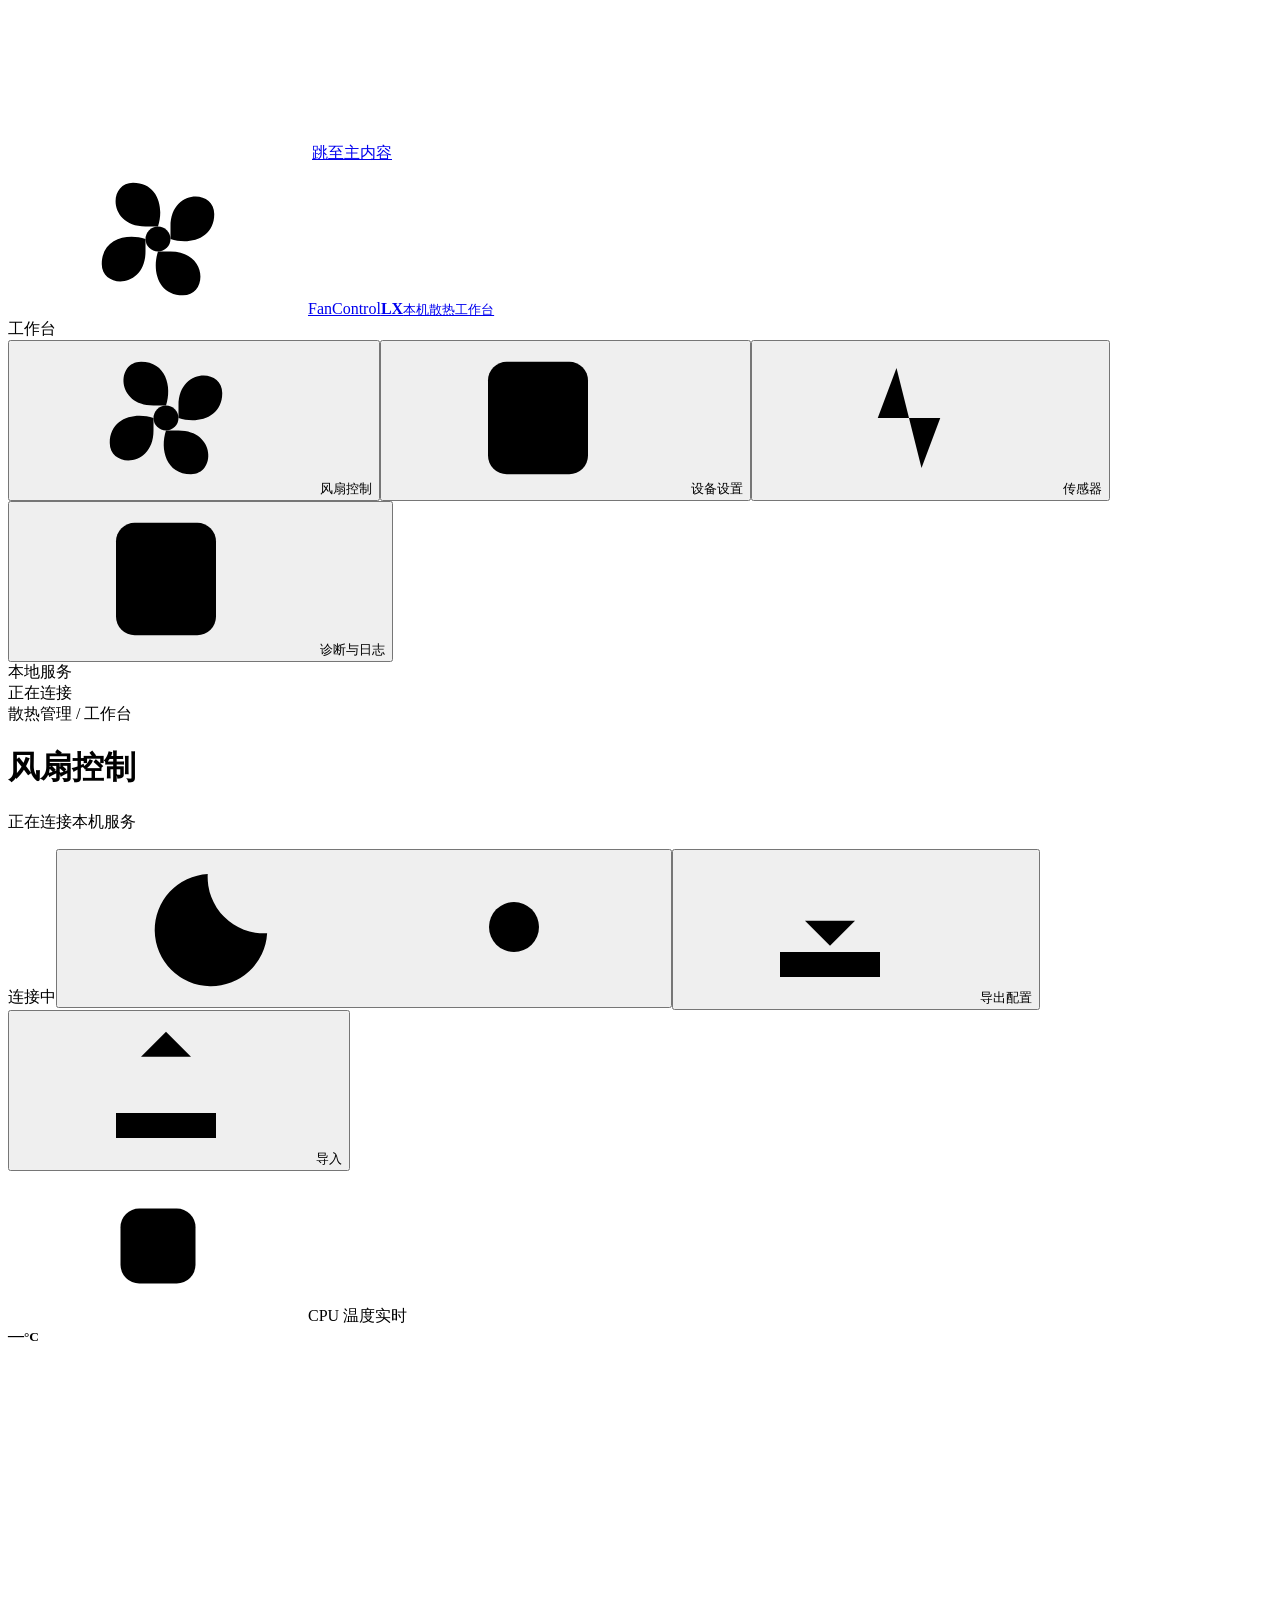
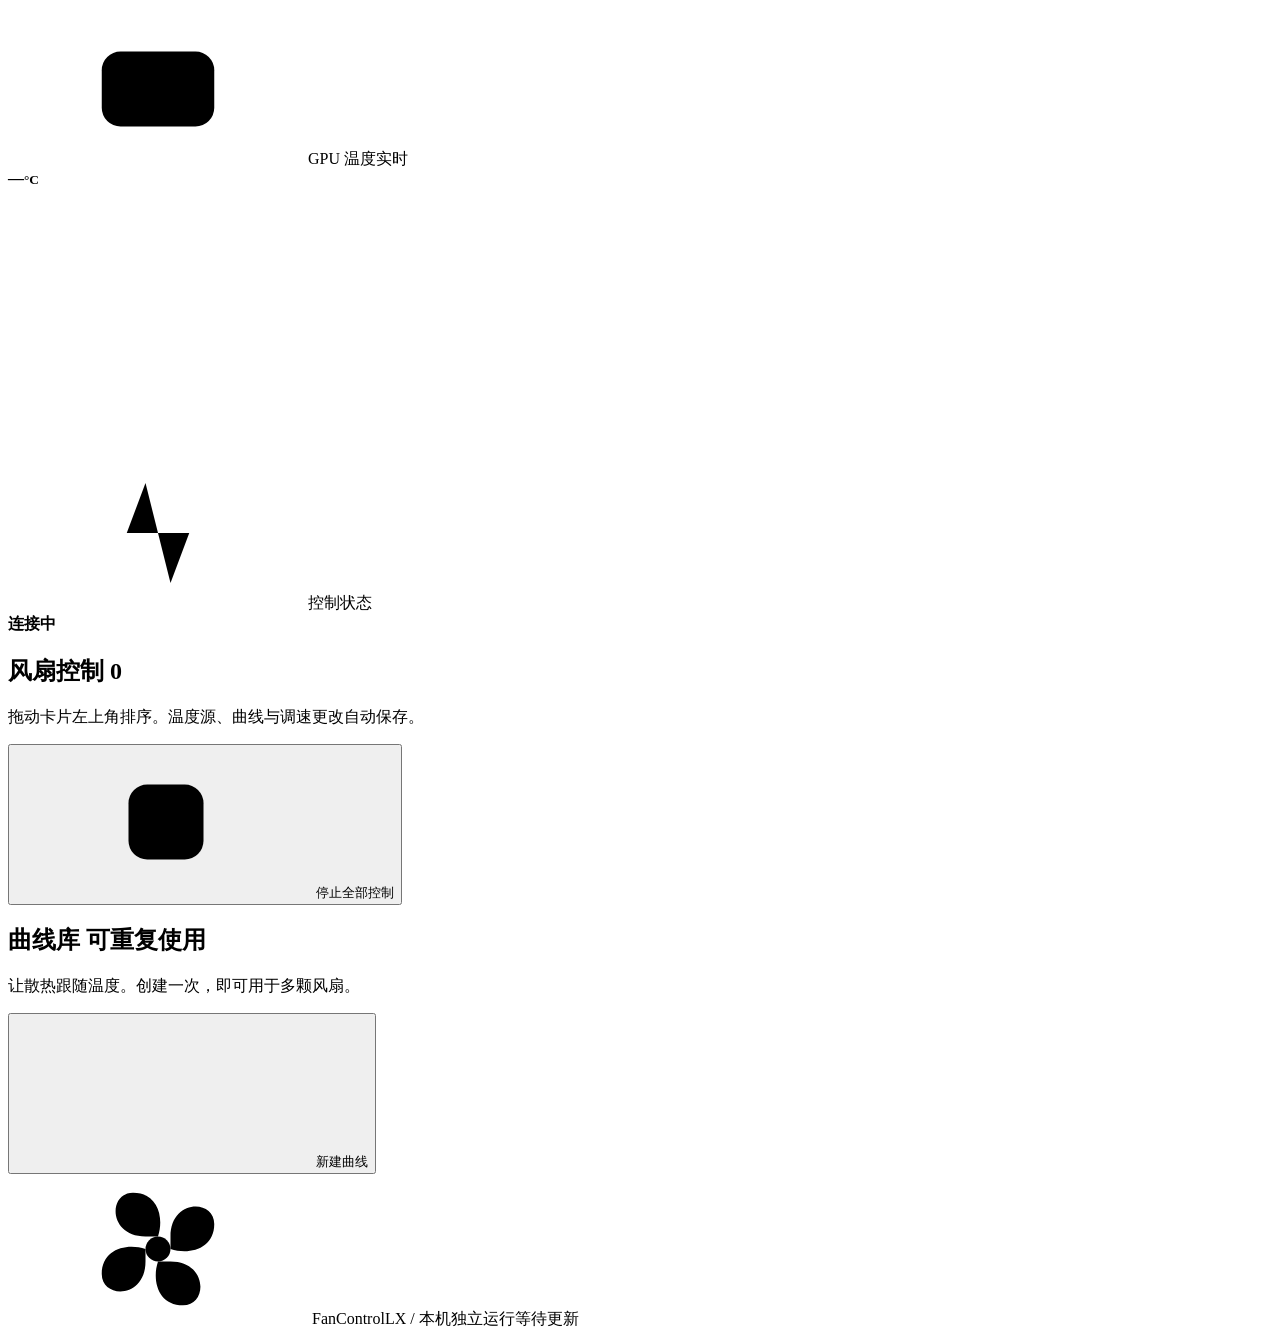
==== commit 8a27c15f: "Add sortable fan cards and a responsive curve editor Move control status and curve selection into th" ====
--- a/static/index.html
+++ b/static/index.html
@@ -18,7 +18,7 @@
     <div id="hardware-banner" class="banner" hidden></div>
     <section class="metrics" aria-label="实时监控"><article class="metric cpu-metric"><div class="metric-label"><svg class="ui-icon " aria-hidden="true"><use href="#icon-cpu"></use></svg><span>CPU 温度</span><span class="metric-note">实时</span></div><strong><span id="cpu-temp">—</span><small>°C</small></strong><svg class="sparkline" id="cpu-spark" viewBox="0 0 200 42" aria-label="CPU 温度趋势"></svg></article><article class="metric gpu-metric"><div class="metric-label"><svg class="ui-icon " aria-hidden="true"><use href="#icon-gpu"></use></svg><span>GPU 温度</span><span class="metric-note">实时</span></div><strong><span id="gpu-temp">—</span><small>°C</small></strong><svg class="sparkline" id="gpu-spark" viewBox="0 0 200 42" aria-label="GPU 温度趋势"></svg></article><article class="metric service-metric"><div class="metric-label"><svg class="ui-icon " aria-hidden="true"><use href="#icon-activity"></use></svg><span>控制状态</span></div><strong id="service-value">连接中</strong><small id="channel-caption"></small></article></section>
     <section id="tab-control">
-      <div class="section-heading"><div><h2>风扇控制 <span id="fan-count" class="count">0</span></h2><p>每颗风扇，独立掌控。温度源、曲线与调速更改自动保存。</p></div><button class="button secondary" id="release-all"><svg class="ui-icon " aria-hidden="true"><use href="#icon-stop"></use></svg>停止全部控制</button></div>
+      <div class="section-heading"><div><h2>风扇控制 <span id="fan-count" class="count">0</span></h2><p>拖动卡片左上角排序。温度源、曲线与调速更改自动保存。</p></div><button class="button secondary" id="release-all"><svg class="ui-icon " aria-hidden="true"><use href="#icon-stop"></use></svg>停止全部控制</button></div>
       <div id="fan-cards" class="fan-cards"></div>
       <div class="section-heading lower"><div><h2>曲线库 <span class="section-note">可重复使用</span></h2><p>让散热跟随温度。创建一次，即可用于多颗风扇。</p></div><button id="new-curve" class="button primary"><svg class="ui-icon " aria-hidden="true"><use href="#icon-plus"></use></svg>新建曲线</button></div>
       <div id="curve-library" class="curve-library"></div>
@@ -31,19 +31,19 @@
   <div id="toast" role="status" hidden></div>
   <dialog id="curve-dialog" class="curve-dialog">
     <form id="curve-form"><div class="dialog-heading"><div><h2 id="curve-title">编辑曲线</h2><p id="curve-context"></p></div><button type="button" class="icon-button" data-close="curve-dialog" aria-label="关闭曲线编辑器">×</button></div>
-      <div class="curve-toolbar"><label>曲线名称<input id="curve-name" maxlength="100" required></label><label>预设<select id="preset"><option value="custom">自定义</option><option value="quiet">安静</option><option value="balanced">均衡</option><option value="performance">性能</option><option value="flat">固定 50%</option></select></label></div>
+      <div class="curve-toolbar"><label>曲线名称<input id="curve-name" maxlength="100" required></label><label>预设<select id="preset"><option value="custom">自定义</option><option value="default">默认三点</option><option value="quiet">安静</option><option value="balanced">均衡</option><option value="performance">性能</option><option value="flat">固定 50%</option></select></label></div>
       <label id="share-choice" class="checkbox"><input type="checkbox" id="curve-share">保存为共享曲线，并分配给此风扇</label>
-      <div class="chart-meta"><span>控制输出 %</span><span id="chart-current">预览</span></div><svg id="curve-chart" viewBox="0 0 800 330" role="application" aria-label="温度与输出曲线。单击空白添加节点，拖动调整，右键或 Delete 删除，方向键微调。"></svg>
-      <div class="chart-hint"><span>单击添加 · 拖动调整 · 右键删除 · 方向键微调</span><span>温度 °C</span></div><div class="points-heading"><strong>曲线节点</strong><span id="point-count"></span><button type="button" id="add-point" class="text-button">＋ 添加节点</button></div><div id="point-list" class="point-list"></div>
-      <p class="hint">预览不会改变风速。应用后，正在使用此曲线的风扇会按各自的限制和平滑设置调整。</p><p id="curve-error" class="inline-error" role="alert" hidden></p><div class="dialog-actions"><button type="button" class="button secondary" data-close="curve-dialog">取消</button><button type="submit" id="save-curve" class="button primary">应用并保存</button></div>
+      <div class="curve-workspace"><div class="curve-plot"><div class="chart-meta"><span>控制输出 %</span><span id="chart-current">预览</span></div><svg id="curve-chart" viewBox="0 0 800 330" preserveAspectRatio="none" role="application" aria-label="温度与输出曲线。单击空白添加节点，拖动调整，右键或 Delete 删除，方向键微调。"></svg>
+      <div class="chart-hint"><span>单击添加 · 拖动调整 · 右键删除 · 方向键微调</span><span>温度 °C</span></div></div><aside class="curve-nodes" aria-label="曲线节点"><div class="points-heading"><strong>曲线节点</strong><span id="point-count"></span><button type="button" id="add-point" class="text-button">＋ 添加</button></div><div id="point-list" class="point-list" tabindex="0" role="region" aria-label="曲线节点列表，可上下滚动"></div></aside></div>
+      <p id="curve-behavior-help" class="hint">预览不会改变风速。应用后，正在使用此曲线的风扇会按各自的限制和平滑设置调整。</p><p id="curve-error" class="inline-error" role="alert" hidden></p><div class="dialog-actions"><button type="button" class="button secondary" data-close="curve-dialog">取消</button><button type="submit" id="save-curve" class="button primary">应用并保存</button></div>
     </form>
   </dialog>
   <dialog id="device-dialog">
     <form id="device-form"><div class="dialog-heading"><div><h2>风扇设置</h2><p>温度源和曲线在控制卡片上选择。</p></div><button type="button" class="icon-button" data-close="device-dialog" aria-label="关闭风扇设置">×</button></div>
-      <label>名称<input id="fan-name" maxlength="100" required></label><div class="field-row"><label>PWM 通道<select id="channel-select"></select></label><label>测速通道<select id="rpm-select"></select></label></div><p class="hint">更换 PWM 通道后，需要重新确认设备。测速通道按实际接线配对。</p>
-      <div class="field-row"><label>最低输出 %<input id="min-duty" type="number" min="20" max="100" step="1" required></label><label>最高输出 %<input id="max-duty" type="number" min="20" max="100" step="1" required></label></div>
+      <label>名称<input id="fan-name" maxlength="100" required></label><div class="field-row"><label>控制通道<select id="channel-select"></select></label><label>测速通道<select id="rpm-select"></select></label></div><p id="device-hardware-help" class="hint">更换控制通道后，需要重新确认设备。</p>
+      <div class="field-row"><label>最低输出 %<input id="min-duty" type="number" min="0" max="100" step="1" required></label><label>最高输出 %<input id="max-duty" type="number" min="0" max="100" step="1" required></label></div>
       <details id="mix-details"><summary>自定义温度组合</summary><div id="sensor-checkboxes"></div><label>混合方式<select id="aggregation"><option value="max">取最高温度</option><option value="average">取平均温度</option><option value="min">取最低温度</option></select></label><p class="hint">勾选后将替换此风扇当前的温度源。</p></details>
-      <details><summary>平滑与保护</summary><div class="field-row"><label>温度回差 °C<input id="hysteresis" type="number" min="0" max="15" step="0.5" required></label><label>响应时间 s<input id="response" type="number" min="0" max="30" step="1" required></label></div><div class="field-row"><label>时间平均 s<input id="smoothing" type="number" min="0" max="60" step="1" required></label><label>保护温度 °C<input id="critical" type="number" min="50" max="105" step="1" required></label></div><div class="field-row"><label>升速 %/s<input id="step-up" type="number" min="1" max="100" step="1" required></label><label>降速 %/s<input id="step-down" type="number" min="1" max="100" step="1" required></label></div><p class="hint">缺失温度源、过热或测速异常时，保护输出 100%。最低输出为 20%，不支持自动停转。</p></details>
+      <details><summary>平滑与保护</summary><div class="field-row"><label>温度回差 °C<input id="hysteresis" type="number" min="0" max="15" step="0.5" required></label><label>响应时间 s<input id="response" type="number" min="0" max="30" step="1" required></label></div><div class="field-row"><label>时间平均 s<input id="smoothing" type="number" min="0" max="60" step="1" required></label><label>保护温度 °C<input id="critical" type="number" min="50" max="105" step="1" required></label></div><div class="field-row"><label>升速 %/s<input id="step-up" type="number" min="1" max="100" step="1" required></label><label>降速 %/s<input id="step-down" type="number" min="1" max="100" step="1" required></label></div><p class="hint">缺失温度源或过热时立即保护。主板测速异常也会保护；显卡按驱动范围限制输出，不支持手动停转。</p></details>
       <p id="device-error" class="inline-error" role="alert" hidden></p><div class="dialog-actions split"><button type="button" id="delete-fan" class="text-button danger">删除配置</button><div class="toolbar"><button type="button" class="button secondary" data-close="device-dialog">取消</button><button type="submit" id="save-device" class="button primary">应用并保存</button></div></div>
     </form>
   </dialog>
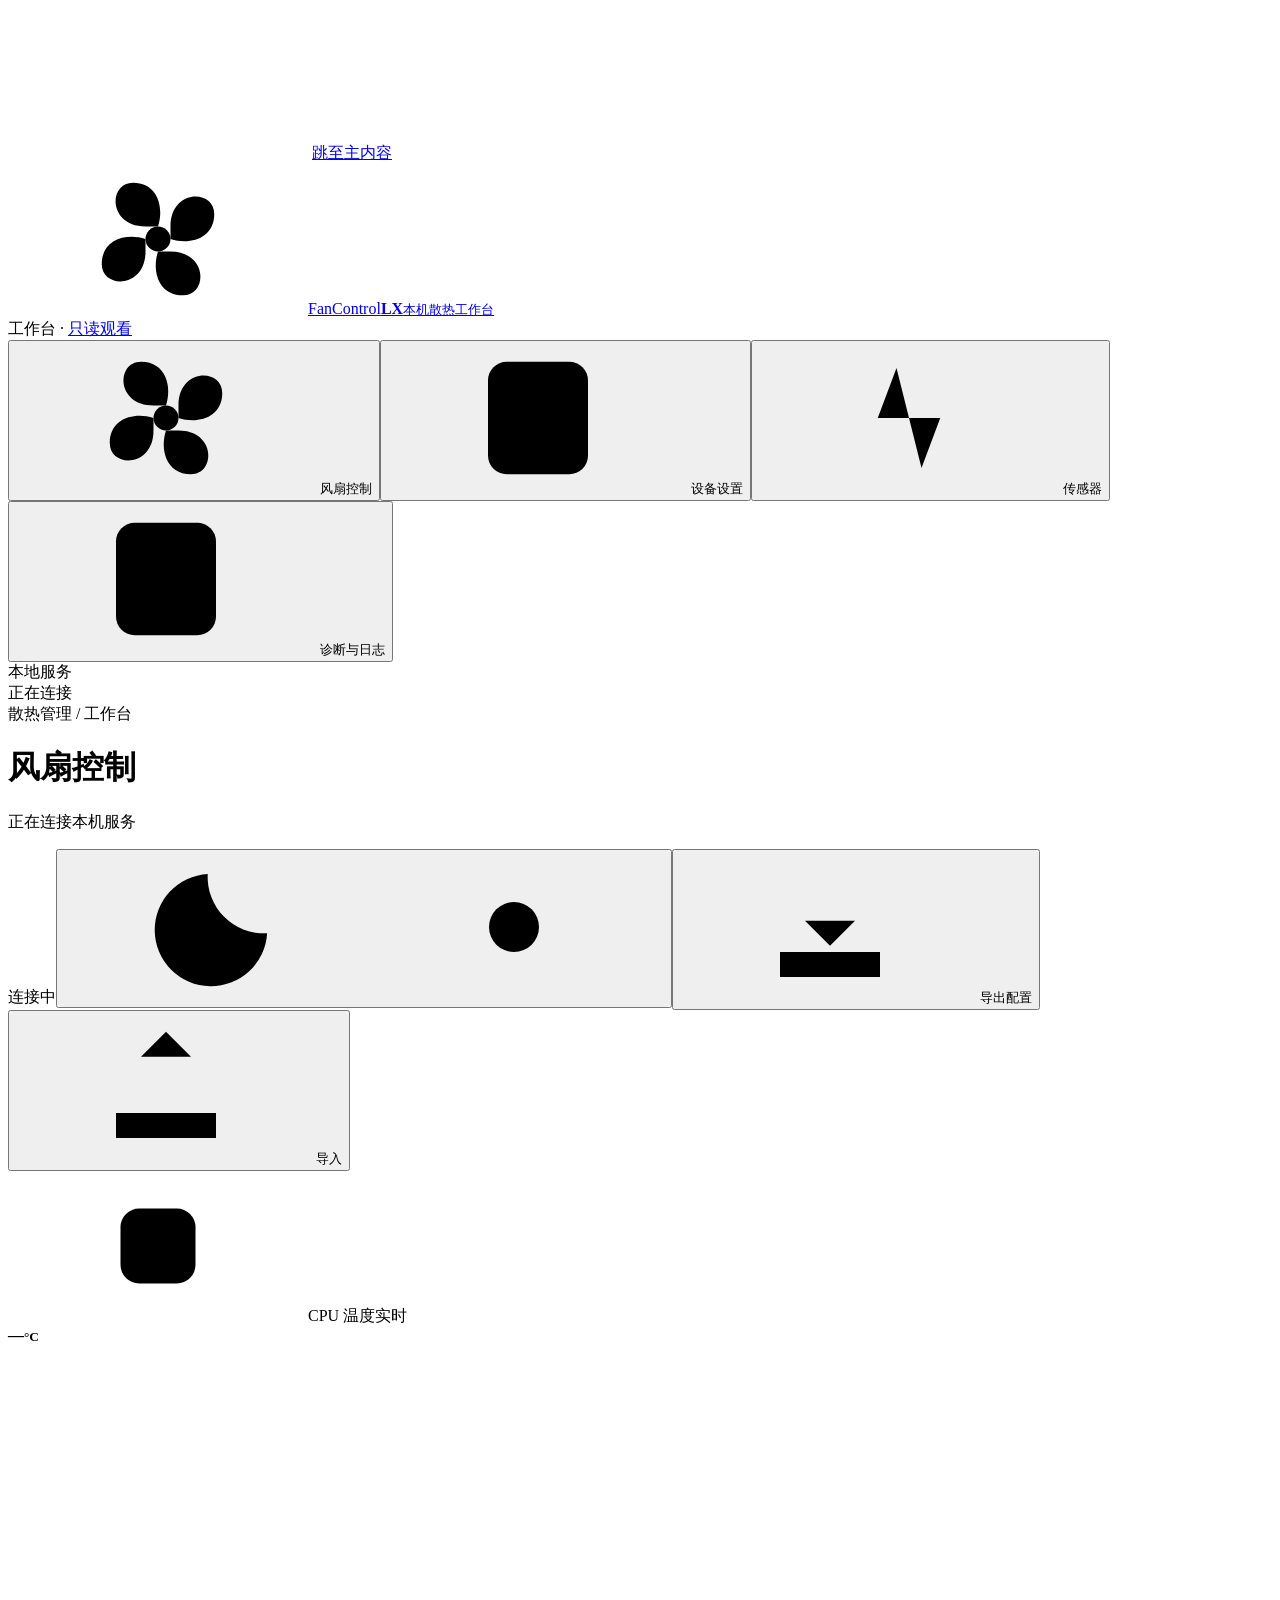
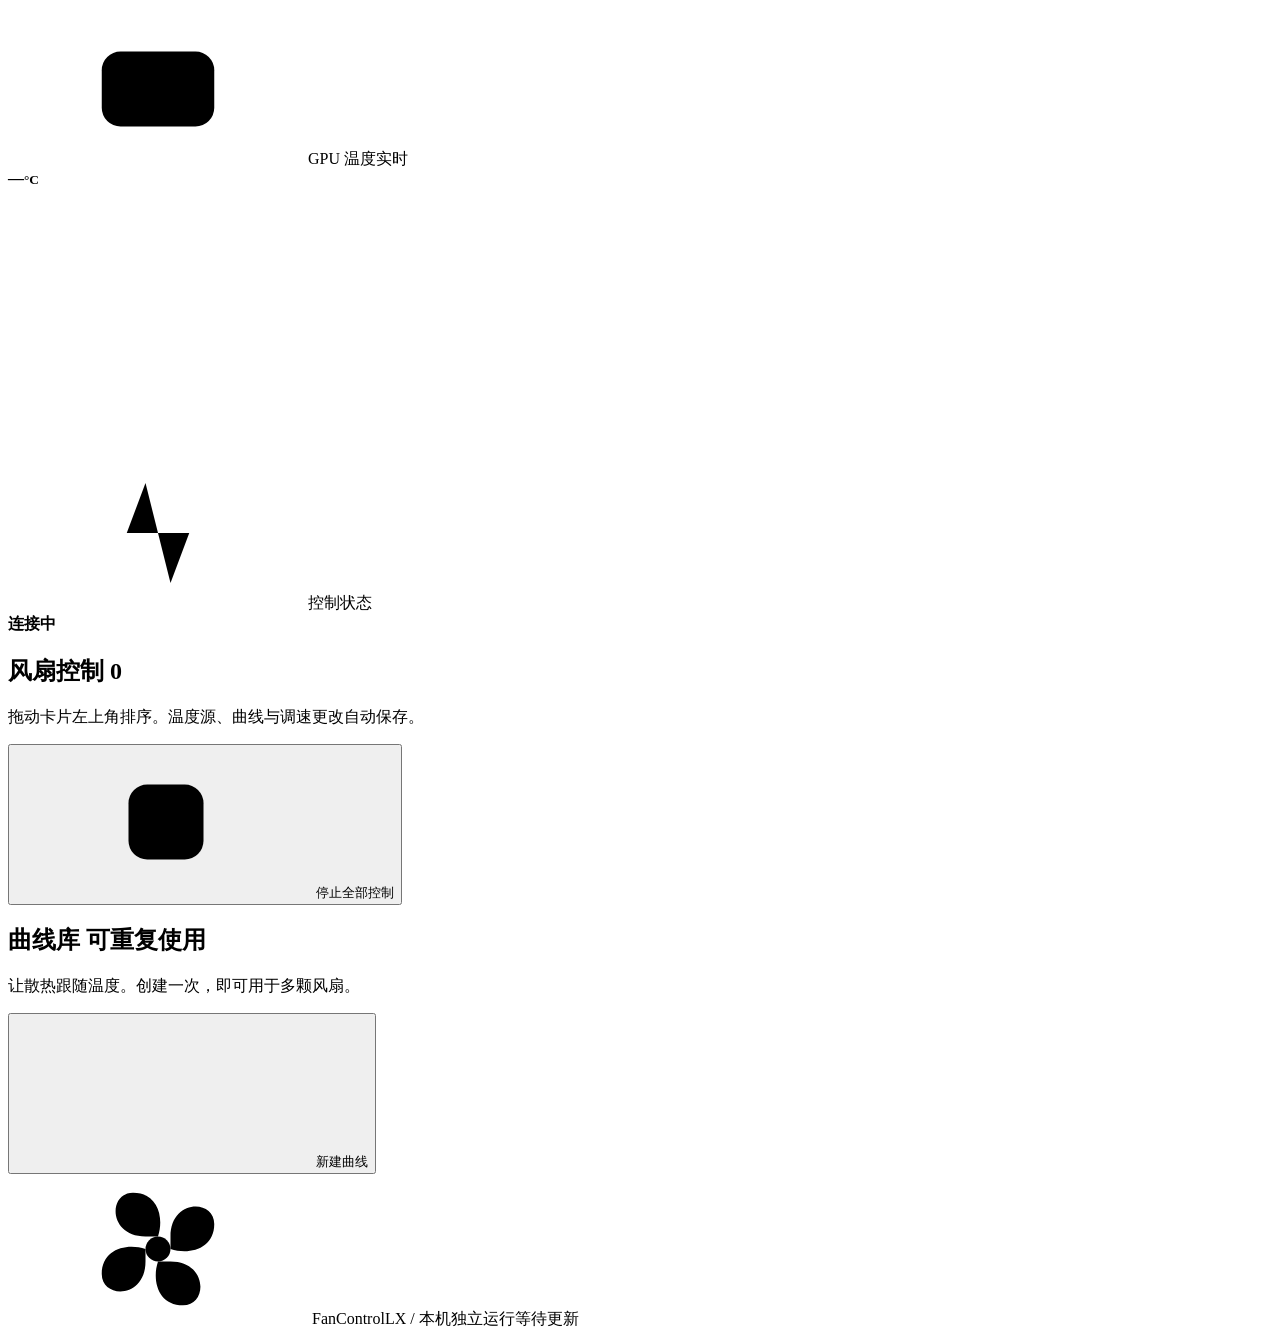
==== commit a8b1b052: "Keep the editor at its dedicated route" ====
--- a/static/index.html
+++ b/static/index.html
@@ -9,7 +9,7 @@
   <a class="skip-link" href="#workspace">跳至主内容</a>
   <aside class="sidebar">
     <a class="brand" href="/"><span class="brand-mark"><svg class="ui-icon " aria-hidden="true"><use href="#icon-fan"></use></svg></span><span>FanControl<b>LX</b><small>本机散热工作台</small></span></a>
-    <div class="nav-caption">工作台</div><nav aria-label="主导航"><button class="nav active" data-tab="control" aria-current="page"><svg class="ui-icon " aria-hidden="true"><use href="#icon-fan"></use></svg> <span>风扇控制</span></button><button class="nav" data-tab="devices" aria-current="false"><svg class="ui-icon " aria-hidden="true"><use href="#icon-device"></use></svg> <span>设备设置</span></button><button class="nav" data-tab="sensors" aria-current="false"><svg class="ui-icon " aria-hidden="true"><use href="#icon-activity"></use></svg> <span>传感器</span></button><button class="nav" data-tab="diagnostics" aria-current="false"><svg class="ui-icon " aria-hidden="true"><use href="#icon-logs"></use></svg> <span>诊断与日志</span></button></nav>
+    <div class="nav-caption">工作台 · <a href="/">只读观看</a></div><nav aria-label="主导航"><button class="nav active" data-tab="control" aria-current="page"><svg class="ui-icon " aria-hidden="true"><use href="#icon-fan"></use></svg> <span>风扇控制</span></button><button class="nav" data-tab="devices" aria-current="false"><svg class="ui-icon " aria-hidden="true"><use href="#icon-device"></use></svg> <span>设备设置</span></button><button class="nav" data-tab="sensors" aria-current="false"><svg class="ui-icon " aria-hidden="true"><use href="#icon-activity"></use></svg> <span>传感器</span></button><button class="nav" data-tab="diagnostics" aria-current="false"><svg class="ui-icon " aria-hidden="true"><use href="#icon-logs"></use></svg> <span>诊断与日志</span></button></nav>
     <div class="sidebar-bottom"><div class="service-label">本地服务</div><div class="connection"><i id="connection-dot"></i><span id="connection-text">正在连接</span></div><div id="machine-name"></div><small id="version"></small></div>
   </aside>
   <main id="workspace" tabindex="-1">
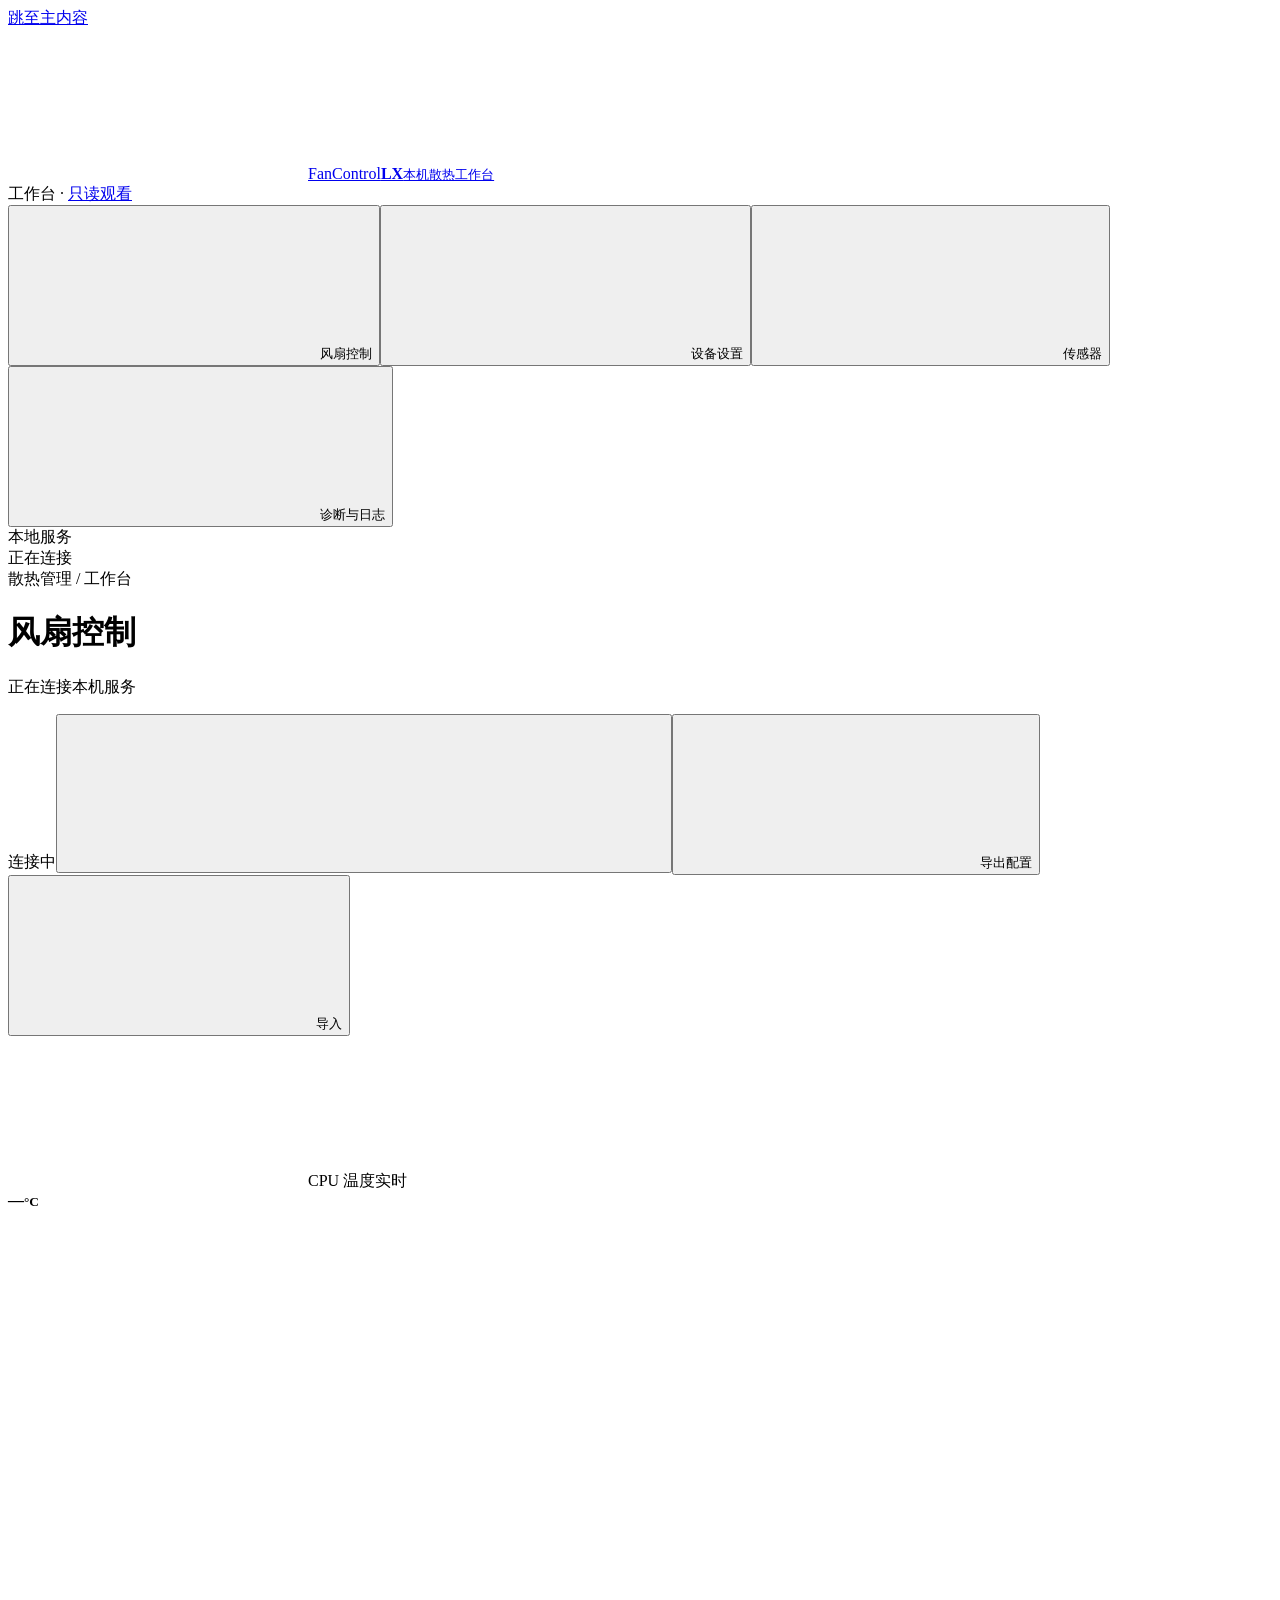
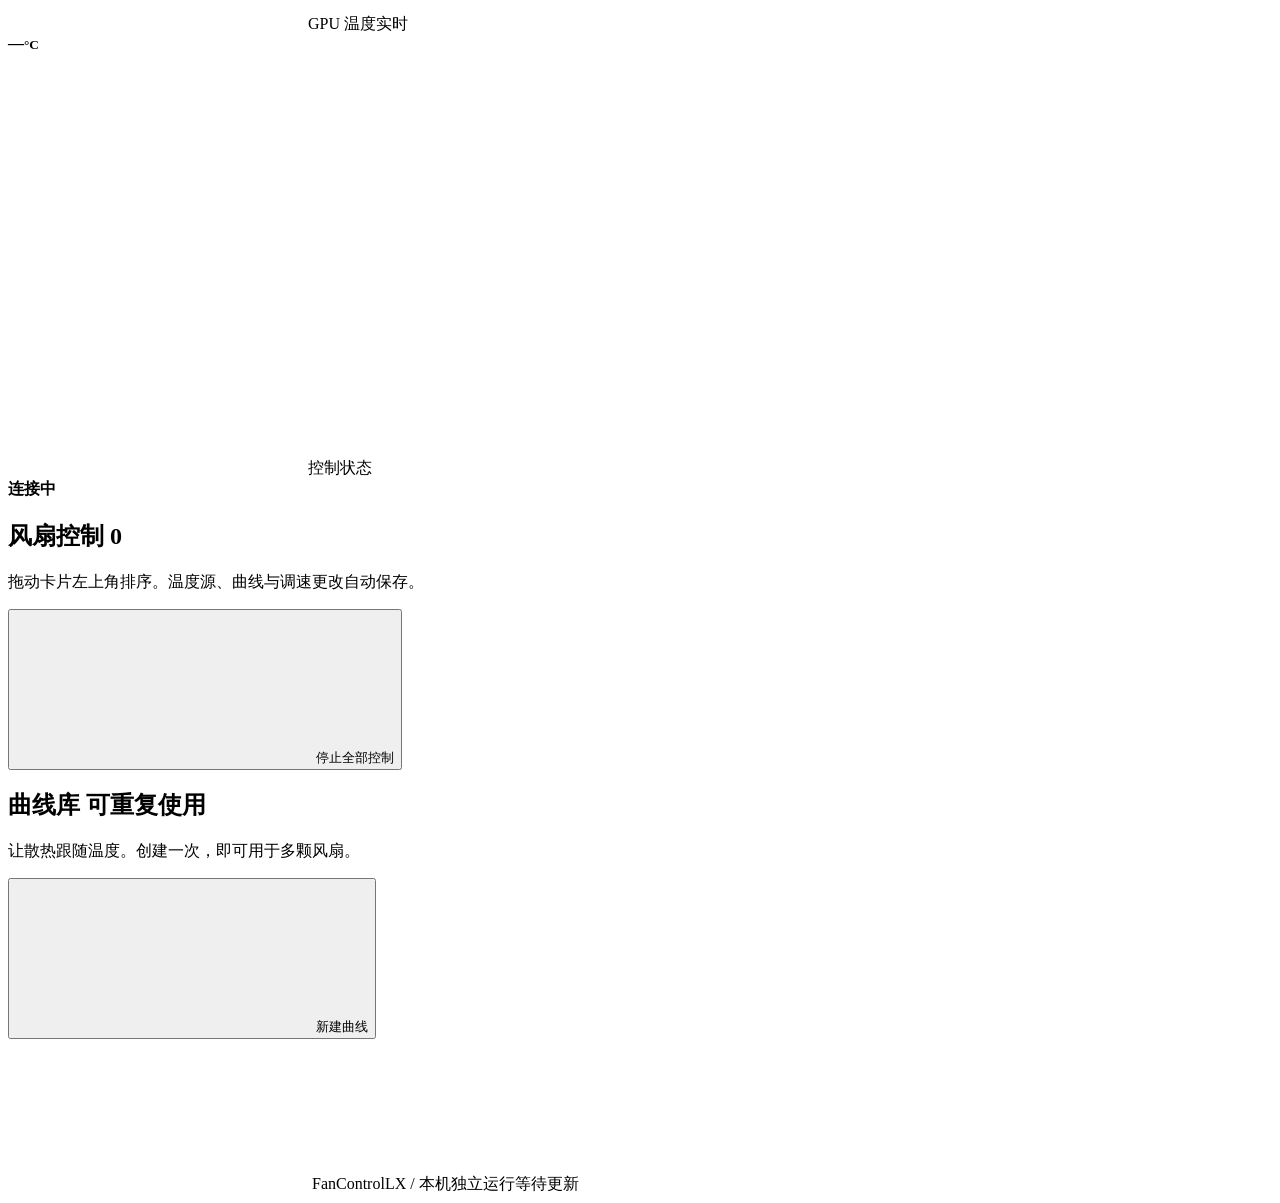
==== commit d979b0fe: "Preserve editor plot nodes and use native confirmation dialogs Load shared icons and editor modules," ====
--- a/static/index.html
+++ b/static/index.html
@@ -5,32 +5,31 @@
   <title>FanControlLX · 风扇控制</title><link rel="icon" href="/favicon.svg" type="image/svg+xml"><link rel="stylesheet" href="/style.css"><script type="module" src="/app.js"></script>
 </head>
 <body>
-  <svg xmlns="http://www.w3.org/2000/svg" class="icon-definitions" aria-hidden="true"><defs><symbol id="icon-fan" viewBox="0 0 24 24"><circle cx="12" cy="12" r="2"/><path d="M10 10C4 10 4 3 8 3c4 0 5 4 4 7m2 0c0-6 7-6 7-2 0 4-4 5-7 4m0 2c6 0 6 7 2 7-4 0-5-4-4-7m-2 0c0 6-7 6-7 2 0-4 4-5 7-4"/></symbol><symbol id="icon-device" viewBox="0 0 24 24"><rect x="4" y="3" width="16" height="18" rx="3"/><path d="M8 7h8M8 17h4"/><circle cx="15" cy="13" r="2"/></symbol><symbol id="icon-activity" viewBox="0 0 24 24"><path d="M3 12h4l3-8 4 16 3-8h4"/></symbol><symbol id="icon-logs" viewBox="0 0 24 24"><rect x="4" y="3" width="16" height="18" rx="3"/><path d="M8 8h8M8 12h8M8 16h5"/></symbol><symbol id="icon-cpu" viewBox="0 0 24 24"><rect x="6" y="6" width="12" height="12" rx="3"/><rect x="9" y="9" width="6" height="6" rx="1"/><path d="M9 3v3m6-3v3M9 18v3m6-3v3M3 9h3m-3 6h3m12-6h3m-3 6h3"/></symbol><symbol id="icon-gpu" viewBox="0 0 24 24"><rect x="3" y="6" width="18" height="12" rx="3"/><circle cx="14" cy="12" r="3"/><path d="M6 10v4m-1 7h11m-8-3v3m4-3v3"/></symbol><symbol id="icon-arrow-down" viewBox="0 0 24 24"><path d="M12 3v12m-4-4 4 4 4-4M4 16v4h16v-4"/></symbol><symbol id="icon-arrow-up" viewBox="0 0 24 24"><path d="M12 15V3m-4 4 4-4 4 4M4 16v4h16v-4"/></symbol><symbol id="icon-plus" viewBox="0 0 24 24"><path d="M12 5v14M5 12h14"/></symbol><symbol id="icon-moon" viewBox="0 0 24 24"><path d="M20.5 13A9 9 0 0 1 11 3.5 9 9 0 1 0 20.5 13Z"/></symbol><symbol id="icon-sun" viewBox="0 0 24 24"><circle cx="12" cy="12" r="4"/><path d="M12 2v2m0 16v2M2 12h2m16 0h2M5 5l1.5 1.5m11 11L19 19M5 19l1.5-1.5m11-11L19 5"/></symbol><symbol id="icon-curve" viewBox="0 0 24 24"><path d="M4 4v16h16M7 15l5-3 5-6"/><circle cx="7" cy="15" r="1"/><circle cx="12" cy="12" r="1"/><circle cx="17" cy="6" r="1"/></symbol><symbol id="icon-settings" viewBox="0 0 24 24"><path d="M4 7h16M4 17h16"/><circle cx="9" cy="7" r="3"/><circle cx="15" cy="17" r="3"/></symbol><symbol id="icon-check" viewBox="0 0 24 24"><path d="m5 12 4 4L19 6"/></symbol><symbol id="icon-stop" viewBox="0 0 24 24"><rect x="6" y="6" width="12" height="12" rx="3"/></symbol></defs></svg>
   <a class="skip-link" href="#workspace">跳至主内容</a>
   <aside class="sidebar">
-    <a class="brand" href="/"><span class="brand-mark"><svg class="ui-icon " aria-hidden="true"><use href="#icon-fan"></use></svg></span><span>FanControl<b>LX</b><small>本机散热工作台</small></span></a>
-    <div class="nav-caption">工作台 · <a href="/">只读观看</a></div><nav aria-label="主导航"><button class="nav active" data-tab="control" aria-current="page"><svg class="ui-icon " aria-hidden="true"><use href="#icon-fan"></use></svg> <span>风扇控制</span></button><button class="nav" data-tab="devices" aria-current="false"><svg class="ui-icon " aria-hidden="true"><use href="#icon-device"></use></svg> <span>设备设置</span></button><button class="nav" data-tab="sensors" aria-current="false"><svg class="ui-icon " aria-hidden="true"><use href="#icon-activity"></use></svg> <span>传感器</span></button><button class="nav" data-tab="diagnostics" aria-current="false"><svg class="ui-icon " aria-hidden="true"><use href="#icon-logs"></use></svg> <span>诊断与日志</span></button></nav>
+    <a class="brand" href="/"><span class="brand-mark"><svg class="ui-icon " aria-hidden="true"><use href="/icons.svg#icon-fan"></use></svg></span><span>FanControl<b>LX</b><small>本机散热工作台</small></span></a>
+    <div class="nav-caption">工作台 · <a href="/">只读观看</a></div><nav aria-label="主导航"><button class="nav active" data-tab="control" aria-current="page"><svg class="ui-icon " aria-hidden="true"><use href="/icons.svg#icon-fan"></use></svg> <span>风扇控制</span></button><button class="nav" data-tab="devices" aria-current="false"><svg class="ui-icon " aria-hidden="true"><use href="/icons.svg#icon-device"></use></svg> <span>设备设置</span></button><button class="nav" data-tab="sensors" aria-current="false"><svg class="ui-icon " aria-hidden="true"><use href="/icons.svg#icon-activity"></use></svg> <span>传感器</span></button><button class="nav" data-tab="diagnostics" aria-current="false"><svg class="ui-icon " aria-hidden="true"><use href="/icons.svg#icon-logs"></use></svg> <span>诊断与日志</span></button></nav>
     <div class="sidebar-bottom"><div class="service-label">本地服务</div><div class="connection"><i id="connection-dot"></i><span id="connection-text">正在连接</span></div><div id="machine-name"></div><small id="version"></small></div>
   </aside>
   <main id="workspace" tabindex="-1">
-    <header><div><div class="eyebrow">散热管理 <span>/</span> 工作台</div><h1 id="page-title">风扇控制</h1><p id="service-caption">正在连接本机服务</p></div><div class="toolbar"><span id="mode-badge" class="badge">连接中</span><button class="button secondary theme-toggle" id="theme-toggle" aria-label="切换为深色主题" title="切换为深色主题" aria-pressed="false"><svg class="ui-icon theme-moon" aria-hidden="true"><use href="#icon-moon"></use></svg><svg class="ui-icon theme-sun" aria-hidden="true"><use href="#icon-sun"></use></svg></button><button class="button secondary" id="export-config"><svg class="ui-icon " aria-hidden="true"><use href="#icon-arrow-down"></use></svg>导出配置</button><button class="button secondary" id="import-config"><svg class="ui-icon " aria-hidden="true"><use href="#icon-arrow-up"></use></svg>导入</button><input type="file" id="import-file" accept="application/json,.json" hidden></div></header>
+    <header><div><div class="eyebrow">散热管理 <span>/</span> 工作台</div><h1 id="page-title">风扇控制</h1><p id="service-caption">正在连接本机服务</p></div><div class="toolbar"><span id="mode-badge" class="badge">连接中</span><button class="button secondary theme-toggle" id="theme-toggle" aria-label="切换为深色主题" title="切换为深色主题" aria-pressed="false"><svg class="ui-icon theme-moon" aria-hidden="true"><use href="/icons.svg#icon-moon"></use></svg><svg class="ui-icon theme-sun" aria-hidden="true"><use href="/icons.svg#icon-sun"></use></svg></button><button class="button secondary" id="export-config"><svg class="ui-icon " aria-hidden="true"><use href="/icons.svg#icon-arrow-down"></use></svg>导出配置</button><button class="button secondary" id="import-config"><svg class="ui-icon " aria-hidden="true"><use href="/icons.svg#icon-arrow-up"></use></svg>导入</button><input type="file" id="import-file" accept="application/json,.json" hidden></div></header>
     <div id="connection-error" class="banner error" hidden>连接已中断，读数已过期。后台是否运行请查看系统服务。<button id="retry" class="text-button">重新连接</button></div>
     <div id="hardware-banner" class="banner" hidden></div>
-    <section class="metrics" aria-label="实时监控"><article class="metric cpu-metric"><div class="metric-label"><svg class="ui-icon " aria-hidden="true"><use href="#icon-cpu"></use></svg><span>CPU 温度</span><span class="metric-note">实时</span></div><strong><span id="cpu-temp">—</span><small>°C</small></strong><svg class="sparkline" id="cpu-spark" viewBox="0 0 200 42" aria-label="CPU 温度趋势"></svg></article><article class="metric gpu-metric"><div class="metric-label"><svg class="ui-icon " aria-hidden="true"><use href="#icon-gpu"></use></svg><span>GPU 温度</span><span class="metric-note">实时</span></div><strong><span id="gpu-temp">—</span><small>°C</small></strong><svg class="sparkline" id="gpu-spark" viewBox="0 0 200 42" aria-label="GPU 温度趋势"></svg></article><article class="metric service-metric"><div class="metric-label"><svg class="ui-icon " aria-hidden="true"><use href="#icon-activity"></use></svg><span>控制状态</span></div><strong id="service-value">连接中</strong><small id="channel-caption"></small></article></section>
+    <section class="metrics" aria-label="实时监控"><article class="metric cpu-metric"><div class="metric-label"><svg class="ui-icon " aria-hidden="true"><use href="/icons.svg#icon-cpu"></use></svg><span>CPU 温度</span><span class="metric-note">实时</span></div><strong><span id="cpu-temp">—</span><small>°C</small></strong><svg class="sparkline" id="cpu-spark" viewBox="0 0 200 42" aria-label="CPU 温度趋势"></svg></article><article class="metric gpu-metric"><div class="metric-label"><svg class="ui-icon " aria-hidden="true"><use href="/icons.svg#icon-gpu"></use></svg><span>GPU 温度</span><span class="metric-note">实时</span></div><strong><span id="gpu-temp">—</span><small>°C</small></strong><svg class="sparkline" id="gpu-spark" viewBox="0 0 200 42" aria-label="GPU 温度趋势"></svg></article><article class="metric service-metric"><div class="metric-label"><svg class="ui-icon " aria-hidden="true"><use href="/icons.svg#icon-activity"></use></svg><span>控制状态</span></div><strong id="service-value">连接中</strong><small id="channel-caption"></small></article></section>
     <section id="tab-control">
-      <div class="section-heading"><div><h2>风扇控制 <span id="fan-count" class="count">0</span></h2><p>拖动卡片左上角排序。温度源、曲线与调速更改自动保存。</p></div><button class="button secondary" id="release-all"><svg class="ui-icon " aria-hidden="true"><use href="#icon-stop"></use></svg>停止全部控制</button></div>
+      <div class="section-heading"><div><h2>风扇控制 <span id="fan-count" class="count">0</span></h2><p>拖动卡片左上角排序。温度源、曲线与调速更改自动保存。</p></div><button class="button secondary" id="release-all"><svg class="ui-icon " aria-hidden="true"><use href="/icons.svg#icon-stop"></use></svg>停止全部控制</button></div>
       <div id="fan-cards" class="fan-cards"></div>
-      <div class="section-heading lower"><div><h2>曲线库 <span class="section-note">可重复使用</span></h2><p>让散热跟随温度。创建一次，即可用于多颗风扇。</p></div><button id="new-curve" class="button primary"><svg class="ui-icon " aria-hidden="true"><use href="#icon-plus"></use></svg>新建曲线</button></div>
+      <div class="section-heading lower"><div><h2>曲线库 <span class="section-note">可重复使用</span></h2><p>让散热跟随温度。创建一次，即可用于多颗风扇。</p></div><button id="new-curve" class="button primary"><svg class="ui-icon " aria-hidden="true"><use href="/icons.svg#icon-plus"></use></svg>新建曲线</button></div>
       <div id="curve-library" class="curve-library"></div>
     </section>
     <section id="tab-devices" hidden><div class="section-heading"><div><h2>硬件设备</h2><p>扫描 → 测试辨认（可选）→ 命名并确认设备 → 返回控制台调速。</p></div><div class="toolbar"><button id="add-fan" class="button secondary">添加离线配置</button><button id="scan-fans" class="button primary">重新扫描</button></div></div><p id="discovery-summary" class="hint"></p><div id="discovered-fans" class="discovery-cards"></div><details id="unconfirmed-channels" class="panel"><summary id="unconfirmed-summary">其他待确认通道</summary><p class="hint">0 RPM 可能表示未接线、停转或测速尚未配对。请按实际接线确认。</p><div id="unconfirmed-fans" class="discovery-cards"></div></details></section>
     <section id="tab-sensors" hidden><div class="section-heading"><div><h2>硬件传感器</h2><p>CPU、GPU 和主板的实时读数。</p></div></div><div class="panel table-wrap"><table><thead><tr><th>传感器</th><th>设备</th><th>类型</th><th>当前读数</th></tr></thead><tbody id="sensor-table"></tbody></table></div></section>
     <section id="tab-diagnostics" hidden><div class="section-heading"><h2>设备与诊断</h2><button id="download-diagnostics" class="button secondary">下载诊断</button></div><div id="diagnostics-content"></div><h2 class="lower">运行日志</h2><div id="event-list" class="panel event-list"></div></section>
-    <footer><span class="footer-brand"><svg class="ui-icon " aria-hidden="true"><use href="#icon-fan"></use></svg> FanControlLX <span class="footer-divider">/</span> 本机独立运行</span><span id="last-update">等待更新</span></footer>
+    <footer><span class="footer-brand"><svg class="ui-icon " aria-hidden="true"><use href="/icons.svg#icon-fan"></use></svg> FanControlLX <span class="footer-divider">/</span> 本机独立运行</span><span id="last-update">等待更新</span></footer>
   </main>
   <div id="toast" role="status" hidden></div>
   <dialog id="curve-dialog" class="curve-dialog">
-    <form id="curve-form"><div class="dialog-heading"><div><h2 id="curve-title">编辑曲线</h2><p id="curve-context"></p></div><button type="button" class="icon-button" data-close="curve-dialog" aria-label="关闭曲线编辑器">×</button></div>
+    <form id="curve-form"><div class="dialog-heading"><div><h2 id="curve-title">编辑曲线</h2><p id="curve-context"></p></div><button type="button" class="icon-button" data-close="curve-dialog" aria-label="关闭曲线编辑器"><svg class="ui-icon" viewBox="0 0 24 24" aria-hidden="true"><use href="/icons.svg#icon-x"></use></svg></button></div>
       <div class="curve-toolbar"><label>曲线名称<input id="curve-name" maxlength="100" required></label><label>预设<select id="preset"><option value="custom">自定义</option><option value="default">默认三点</option><option value="quiet">安静</option><option value="balanced">均衡</option><option value="performance">性能</option><option value="flat">固定 50%</option></select></label></div>
       <label id="share-choice" class="checkbox"><input type="checkbox" id="curve-share">保存为共享曲线，并分配给此风扇</label>
       <div class="curve-workspace"><div class="curve-plot"><div class="chart-meta"><span>控制输出 %</span><span id="chart-current">预览</span></div><svg id="curve-chart" viewBox="0 0 800 330" preserveAspectRatio="none" role="application" aria-label="温度与输出曲线。单击空白添加节点，拖动调整，右键或 Delete 删除，方向键微调。"></svg>
@@ -39,7 +38,7 @@
     </form>
   </dialog>
   <dialog id="device-dialog">
-    <form id="device-form"><div class="dialog-heading"><div><h2>风扇设置</h2><p>温度源和曲线在控制卡片上选择。</p></div><button type="button" class="icon-button" data-close="device-dialog" aria-label="关闭风扇设置">×</button></div>
+    <form id="device-form"><div class="dialog-heading"><div><h2>风扇设置</h2><p>温度源和曲线在控制卡片上选择。</p></div><button type="button" class="icon-button" data-close="device-dialog" aria-label="关闭风扇设置"><svg class="ui-icon" viewBox="0 0 24 24" aria-hidden="true"><use href="/icons.svg#icon-x"></use></svg></button></div>
       <label>名称<input id="fan-name" maxlength="100" required></label><div class="field-row"><label>控制通道<select id="channel-select"></select></label><label>测速通道<select id="rpm-select"></select></label></div><p id="device-hardware-help" class="hint">更换控制通道后，需要重新确认设备。</p>
       <div class="field-row"><label>最低输出 %<input id="min-duty" type="number" min="0" max="100" step="1" required></label><label>最高输出 %<input id="max-duty" type="number" min="0" max="100" step="1" required></label></div>
       <details id="mix-details"><summary>自定义温度组合</summary><div id="sensor-checkboxes"></div><label>混合方式<select id="aggregation"><option value="max">取最高温度</option><option value="average">取平均温度</option><option value="min">取最低温度</option></select></label><p class="hint">勾选后将替换此风扇当前的温度源。</p></details>
@@ -48,10 +47,13 @@
     </form>
   </dialog>
   <dialog id="identify-dialog">
-    <div class="dialog-heading"><div><h2 id="identify-title">确认设备</h2><p id="identify-channel"></p></div><button id="identify-close" class="icon-button" aria-label="关闭并结束测试">×</button></div>
+    <div class="dialog-heading"><div><h2 id="identify-title">确认设备</h2><p id="identify-channel"></p></div><button id="identify-close" class="icon-button" aria-label="关闭并结束测试"><svg class="ui-icon" viewBox="0 0 24 24" aria-hidden="true"><use href="/icons.svg#icon-x"></use></svg></button></div>
     <div class="setup-step"><span>1</span><div><h3>命名与确认</h3><p>输入便于辨认的名称，并按实际接线确认设备类型。</p></div></div><label>名称<input id="identify-name" maxlength="100" placeholder="例如：前置进风、后置排风"></label><label>接入设备<select id="identify-kind"><option value="unknown">请选择设备类型</option><option value="fan">普通风扇</option><option value="pump">水泵</option></select></label>
     <div class="setup-step"><span>2</span><div><h3>测试辨认 <small>可选</small></h3><p>观察哪颗风扇加速，结束后恢复此前的控制模式。</p></div></div><div class="identify-live"><div><strong id="identify-rpm">—</strong><small>RPM</small></div><div><strong id="identify-hardware-duty">—</strong><small>% 硬件输出</small></div></div><p id="identify-pump-help" class="hint" hidden>水泵或尚未确认的 Pump 接口仅允许 100% 测试。</p><div class="slider-label"><label for="identify-slider">测试输出</label><output id="identify-output">100%</output></div><input id="identify-slider" type="range" min="50" max="100" step="1" value="100"><div class="toolbar"><button id="identify-full" class="button secondary">100% 辨认</button><button id="identify-apply" class="button secondary">应用测试输出</button><button id="identify-stop" class="text-button">结束测试</button></div><p id="identify-test-status" class="hint" role="status">尚未改变风速</p><p class="hint">15 秒无操作、切离页面或关闭窗口会结束测试。测试不会修改曲线或控制开关。</p><p id="identify-error" class="inline-error" role="alert" hidden></p><div class="dialog-actions"><button id="identify-save" class="button primary">确认并保存</button></div>
   </dialog>
-  <dialog id="add-dialog"><form id="add-form"><div class="dialog-heading"><h2>添加离线配置</h2><button type="button" class="icon-button" data-close="add-dialog" aria-label="关闭">×</button></div><p class="hint">先编辑曲线，待设备就绪后再绑定通道。离线配置不会调速。</p><label>风扇名称<input id="new-fan-name" maxlength="100" required></label><p id="add-error" class="inline-error" role="alert" hidden></p><div class="dialog-actions"><button type="button" class="button secondary" data-close="add-dialog">取消</button><button class="button primary" type="submit">添加</button></div></form></dialog>
+  <dialog id="add-dialog"><form id="add-form"><div class="dialog-heading"><h2>添加离线配置</h2><button type="button" class="icon-button" data-close="add-dialog" aria-label="关闭"><svg class="ui-icon" viewBox="0 0 24 24" aria-hidden="true"><use href="/icons.svg#icon-x"></use></svg></button></div><p class="hint">先编辑曲线，待设备就绪后再绑定通道。离线配置不会调速。</p><label>风扇名称<input id="new-fan-name" maxlength="100" required></label><p id="add-error" class="inline-error" role="alert" hidden></p><div class="dialog-actions"><button type="button" class="button secondary" data-close="add-dialog">取消</button><button class="button primary" type="submit">添加</button></div></form></dialog>
+  <dialog id="confirm-dialog" class="confirm-dialog" aria-labelledby="confirm-title" aria-describedby="confirm-message">
+    <form method="dialog"><div class="dialog-heading"><h2 id="confirm-title">确认操作</h2></div><p id="confirm-message" data-confirm-message></p><div class="dialog-actions"><button class="button secondary" value="cancel" autofocus>取消</button><button class="button destructive" value="accept" data-confirm-accept>确认</button></div></form>
+  </dialog>
 </body>
 </html>
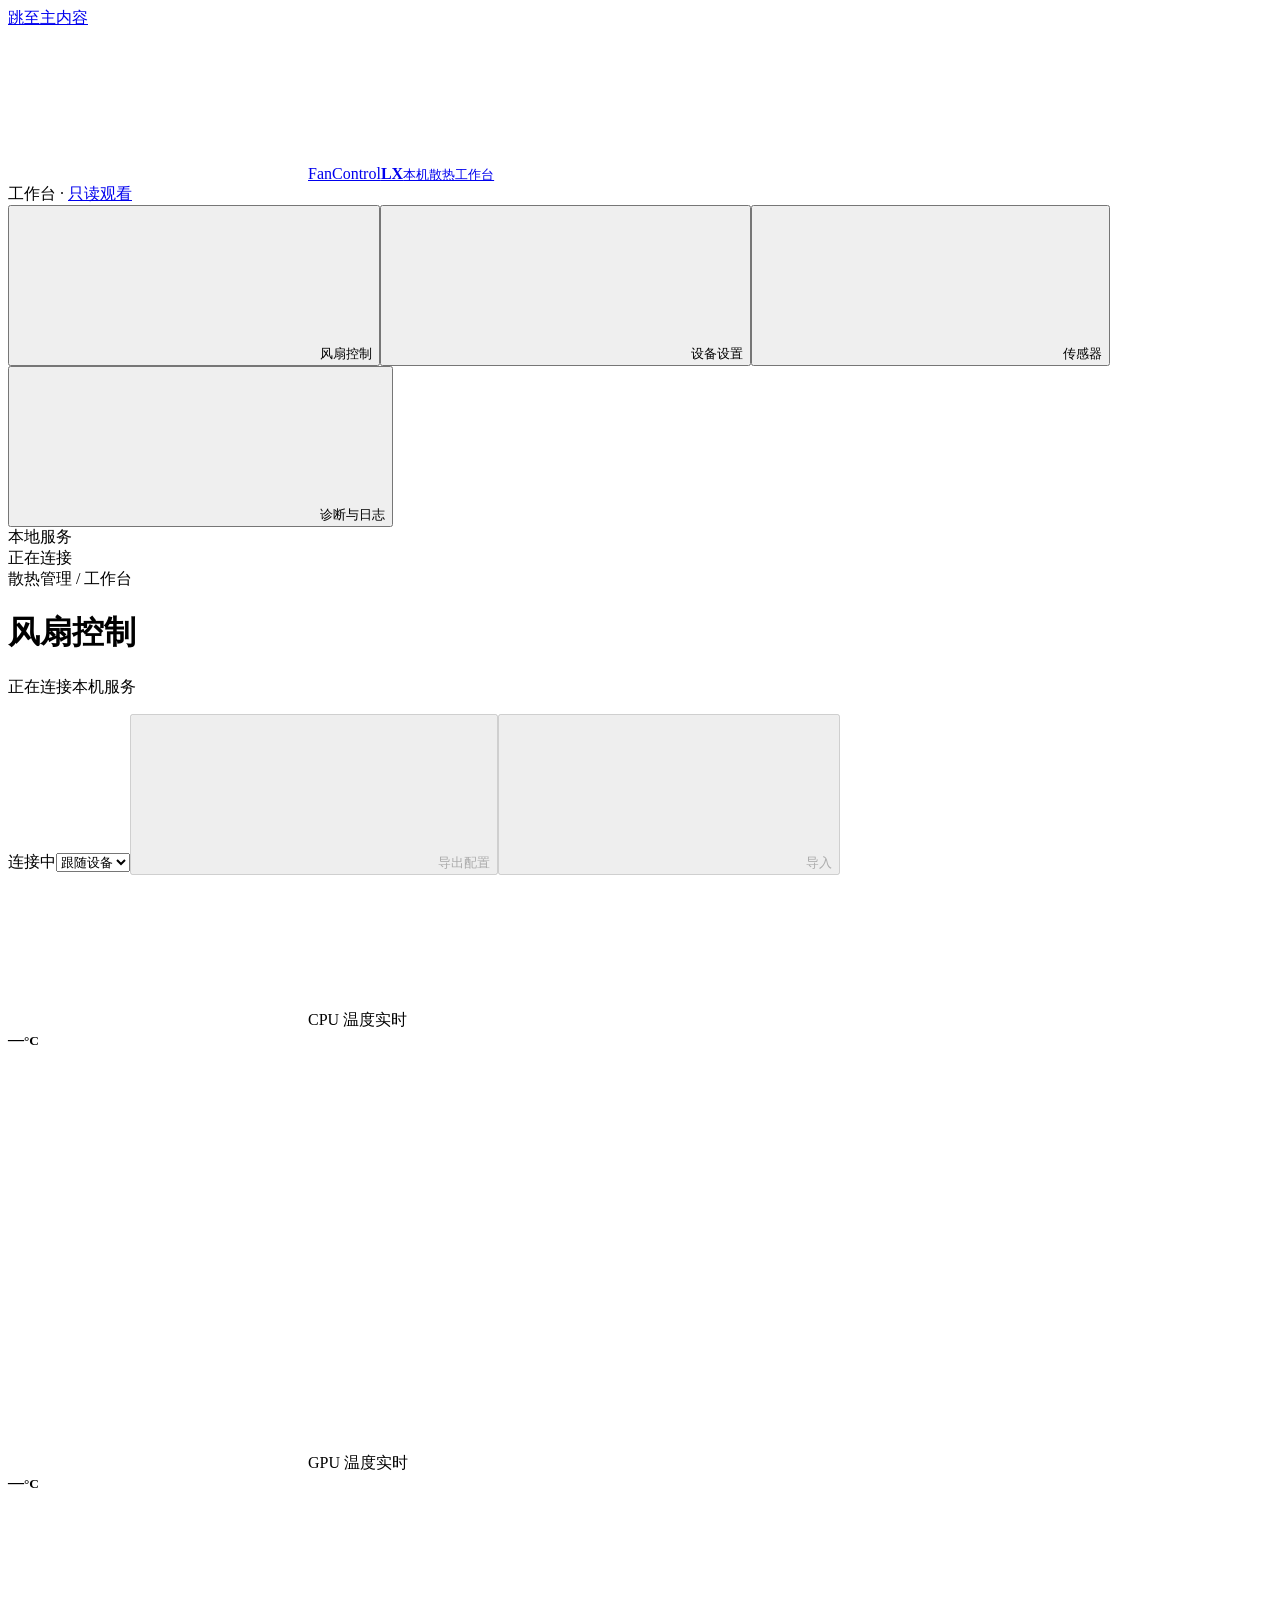
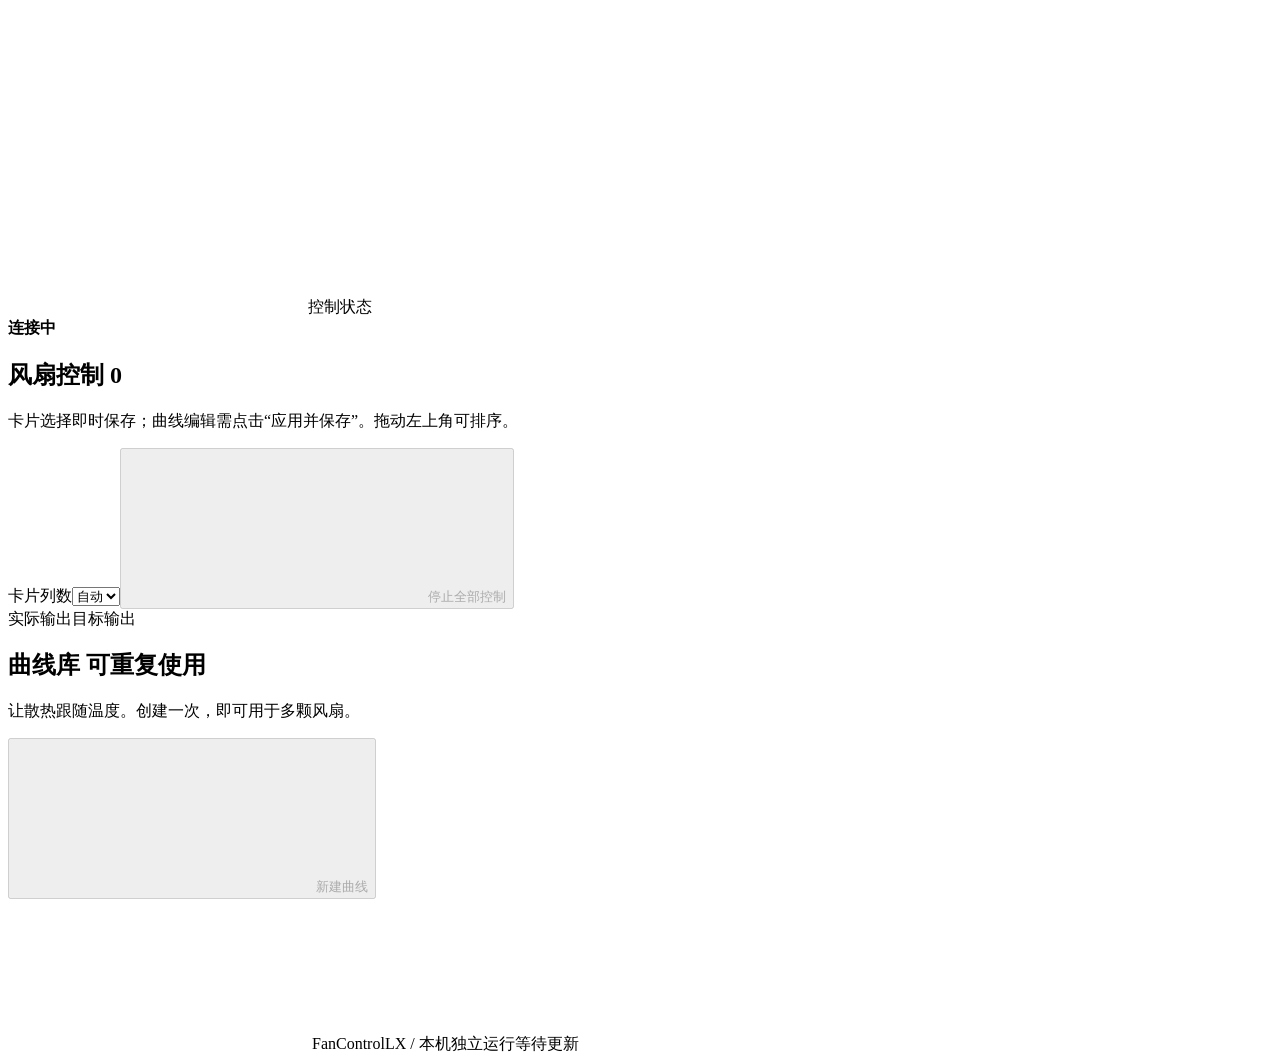
==== commit 34405cfc: "Update editor and viewer interactions together" ====
--- a/static/index.html
+++ b/static/index.html
@@ -2,6 +2,7 @@
 <html lang="zh-CN">
 <head>
   <meta charset="utf-8"><meta name="viewport" content="width=device-width,initial-scale=1"><meta name="color-scheme" content="light dark">
+  <script src="/theme.js"></script>
   <title>FanControlLX · 风扇控制</title><link rel="icon" href="/favicon.svg" type="image/svg+xml"><link rel="stylesheet" href="/style.css"><script type="module" src="/app.js"></script>
 </head>
 <body>
@@ -12,46 +13,47 @@
     <div class="sidebar-bottom"><div class="service-label">本地服务</div><div class="connection"><i id="connection-dot"></i><span id="connection-text">正在连接</span></div><div id="machine-name"></div><small id="version"></small></div>
   </aside>
   <main id="workspace" tabindex="-1">
-    <header><div><div class="eyebrow">散热管理 <span>/</span> 工作台</div><h1 id="page-title">风扇控制</h1><p id="service-caption">正在连接本机服务</p></div><div class="toolbar"><span id="mode-badge" class="badge">连接中</span><button class="button secondary theme-toggle" id="theme-toggle" aria-label="切换为深色主题" title="切换为深色主题" aria-pressed="false"><svg class="ui-icon theme-moon" aria-hidden="true"><use href="/icons.svg#icon-moon"></use></svg><svg class="ui-icon theme-sun" aria-hidden="true"><use href="/icons.svg#icon-sun"></use></svg></button><button class="button secondary" id="export-config"><svg class="ui-icon " aria-hidden="true"><use href="/icons.svg#icon-arrow-down"></use></svg>导出配置</button><button class="button secondary" id="import-config"><svg class="ui-icon " aria-hidden="true"><use href="/icons.svg#icon-arrow-up"></use></svg>导入</button><input type="file" id="import-file" accept="application/json,.json" hidden></div></header>
-    <div id="connection-error" class="banner error" hidden>连接已中断，读数已过期。后台是否运行请查看系统服务。<button id="retry" class="text-button">重新连接</button></div>
+    <header><div><div class="eyebrow">散热管理 <span>/</span> 工作台</div><h1 id="page-title">风扇控制</h1><p id="service-caption">正在连接本机服务</p></div><div class="toolbar"><span id="mode-badge" class="badge">连接中</span><select id="theme-select" class="button secondary theme-select" aria-label="主题模式" title="主题模式"><option value="light">浅色</option><option value="dark">深色</option><option value="system" selected>跟随设备</option></select><button class="button secondary" id="export-config" disabled><svg class="ui-icon " aria-hidden="true"><use href="/icons.svg#icon-arrow-down"></use></svg>导出配置</button><button class="button secondary" id="import-config" disabled><svg class="ui-icon " aria-hidden="true"><use href="/icons.svg#icon-arrow-up"></use></svg>导入</button><input type="file" id="import-file" accept="application/json,.json" hidden></div></header>
+    <div id="connection-error" class="banner error" role="status" hidden>连接已中断，读数已过期。后台是否运行请查看系统服务。<button id="retry" class="text-button">重新连接</button></div>
     <div id="hardware-banner" class="banner" hidden></div>
     <section class="metrics" aria-label="实时监控"><article class="metric cpu-metric"><div class="metric-label"><svg class="ui-icon " aria-hidden="true"><use href="/icons.svg#icon-cpu"></use></svg><span>CPU 温度</span><span class="metric-note">实时</span></div><strong><span id="cpu-temp">—</span><small>°C</small></strong><svg class="sparkline" id="cpu-spark" viewBox="0 0 200 42" aria-label="CPU 温度趋势"></svg></article><article class="metric gpu-metric"><div class="metric-label"><svg class="ui-icon " aria-hidden="true"><use href="/icons.svg#icon-gpu"></use></svg><span>GPU 温度</span><span class="metric-note">实时</span></div><strong><span id="gpu-temp">—</span><small>°C</small></strong><svg class="sparkline" id="gpu-spark" viewBox="0 0 200 42" aria-label="GPU 温度趋势"></svg></article><article class="metric service-metric"><div class="metric-label"><svg class="ui-icon " aria-hidden="true"><use href="/icons.svg#icon-activity"></use></svg><span>控制状态</span></div><strong id="service-value">连接中</strong><small id="channel-caption"></small></article></section>
     <section id="tab-control">
-      <div class="section-heading"><div><h2>风扇控制 <span id="fan-count" class="count">0</span></h2><p>拖动卡片左上角排序。温度源、曲线与调速更改自动保存。</p></div><button class="button secondary" id="release-all"><svg class="ui-icon " aria-hidden="true"><use href="/icons.svg#icon-stop"></use></svg>停止全部控制</button></div>
+      <div class="section-heading fan-heading"><div><h2>风扇控制 <span id="fan-count" class="count">0</span></h2><p>卡片选择即时保存；曲线编辑需点击“应用并保存”。拖动左上角可排序。</p></div><div class="toolbar"><label class="column-setting">卡片列数<select id="fan-columns" aria-label="风扇卡片列数"><option value="auto">自动</option><option value="1">1 列</option><option value="2">2 列</option><option value="3">3 列</option><option value="4">4 列</option></select></label><button class="button secondary" id="release-all" disabled><svg class="ui-icon " aria-hidden="true"><use href="/icons.svg#icon-stop"></use></svg>停止全部控制</button></div></div>
+      <div class="output-legend" aria-label="输出条图例"><span><i class="legend-actual" aria-hidden="true"></i>实际输出</span><span><i class="legend-target" aria-hidden="true"></i>目标输出</span></div>
       <div id="fan-cards" class="fan-cards"></div>
-      <div class="section-heading lower"><div><h2>曲线库 <span class="section-note">可重复使用</span></h2><p>让散热跟随温度。创建一次，即可用于多颗风扇。</p></div><button id="new-curve" class="button primary"><svg class="ui-icon " aria-hidden="true"><use href="/icons.svg#icon-plus"></use></svg>新建曲线</button></div>
+      <div class="section-heading lower"><div><h2>曲线库 <span class="section-note">可重复使用</span></h2><p>让散热跟随温度。创建一次，即可用于多颗风扇。</p></div><button id="new-curve" disabled class="button primary"><svg class="ui-icon " aria-hidden="true"><use href="/icons.svg#icon-plus"></use></svg>新建曲线</button></div>
       <div id="curve-library" class="curve-library"></div>
     </section>
-    <section id="tab-devices" hidden><div class="section-heading"><div><h2>硬件设备</h2><p>扫描 → 测试辨认（可选）→ 命名并确认设备 → 返回控制台调速。</p></div><div class="toolbar"><button id="add-fan" class="button secondary">添加离线配置</button><button id="scan-fans" class="button primary">重新扫描</button></div></div><p id="discovery-summary" class="hint"></p><div id="discovered-fans" class="discovery-cards"></div><details id="unconfirmed-channels" class="panel"><summary id="unconfirmed-summary">其他待确认通道</summary><p class="hint">0 RPM 可能表示未接线、停转或测速尚未配对。请按实际接线确认。</p><div id="unconfirmed-fans" class="discovery-cards"></div></details></section>
+    <section id="tab-devices" hidden><div class="section-heading"><div><h2>硬件设备</h2><p>扫描 → 测试辨认（可选）→ 命名并确认设备 → 返回控制台调速。</p></div><div class="toolbar"><button id="add-fan" disabled class="button secondary">添加离线配置</button><button id="scan-fans" disabled class="button primary">重新扫描</button></div></div><p id="discovery-summary" class="hint"></p><div id="discovered-fans" class="discovery-cards"></div><details id="unconfirmed-channels" class="panel"><summary id="unconfirmed-summary">其他待确认通道</summary><p class="hint">0 RPM 可能表示未接线、停转或测速尚未配对。请按实际接线确认。</p><div id="unconfirmed-fans" class="discovery-cards"></div></details></section>
     <section id="tab-sensors" hidden><div class="section-heading"><div><h2>硬件传感器</h2><p>CPU、GPU 和主板的实时读数。</p></div></div><div class="panel table-wrap"><table><thead><tr><th>传感器</th><th>设备</th><th>类型</th><th>当前读数</th></tr></thead><tbody id="sensor-table"></tbody></table></div></section>
-    <section id="tab-diagnostics" hidden><div class="section-heading"><h2>设备与诊断</h2><button id="download-diagnostics" class="button secondary">下载诊断</button></div><div id="diagnostics-content"></div><h2 class="lower">运行日志</h2><div id="event-list" class="panel event-list"></div></section>
+    <section id="tab-diagnostics" hidden><div class="section-heading"><h2>设备与诊断</h2><button id="download-diagnostics" disabled class="button secondary">下载诊断</button></div><div id="diagnostics-content"></div><h2 class="lower">运行日志</h2><div id="event-list" class="panel event-list"></div></section>
     <footer><span class="footer-brand"><svg class="ui-icon " aria-hidden="true"><use href="/icons.svg#icon-fan"></use></svg> FanControlLX <span class="footer-divider">/</span> 本机独立运行</span><span id="last-update">等待更新</span></footer>
   </main>
   <div id="toast" role="status" hidden></div>
-  <dialog id="curve-dialog" class="curve-dialog">
+  <dialog id="curve-dialog" class="curve-dialog" aria-labelledby="curve-title">
     <form id="curve-form"><div class="dialog-heading"><div><h2 id="curve-title">编辑曲线</h2><p id="curve-context"></p></div><button type="button" class="icon-button" data-close="curve-dialog" aria-label="关闭曲线编辑器"><svg class="ui-icon" viewBox="0 0 24 24" aria-hidden="true"><use href="/icons.svg#icon-x"></use></svg></button></div>
       <div class="curve-toolbar"><label>曲线名称<input id="curve-name" maxlength="100" required></label><label>预设<select id="preset"><option value="custom">自定义</option><option value="default">默认三点</option><option value="quiet">安静</option><option value="balanced">均衡</option><option value="performance">性能</option><option value="flat">固定 50%</option></select></label></div>
       <label id="share-choice" class="checkbox"><input type="checkbox" id="curve-share">保存为共享曲线，并分配给此风扇</label>
       <div class="curve-workspace"><div class="curve-plot"><div class="chart-meta"><span>控制输出 %</span><span id="chart-current">预览</span></div><svg id="curve-chart" viewBox="0 0 800 330" preserveAspectRatio="none" role="application" aria-label="温度与输出曲线。单击空白添加节点，拖动调整，右键或 Delete 删除，方向键微调。"></svg>
       <div class="chart-hint"><span>单击添加 · 拖动调整 · 右键删除 · 方向键微调</span><span>温度 °C</span></div></div><aside class="curve-nodes" aria-label="曲线节点"><div class="points-heading"><strong>曲线节点</strong><span id="point-count"></span><button type="button" id="add-point" class="text-button">＋ 添加</button></div><div id="point-list" class="point-list" tabindex="0" role="region" aria-label="曲线节点列表，可上下滚动"></div></aside></div>
-      <p id="curve-behavior-help" class="hint">预览不会改变风速。应用后，正在使用此曲线的风扇会按各自的限制和平滑设置调整。</p><p id="curve-error" class="inline-error" role="alert" hidden></p><div class="dialog-actions"><button type="button" class="button secondary" data-close="curve-dialog">取消</button><button type="submit" id="save-curve" class="button primary">应用并保存</button></div>
+      <p id="curve-behavior-help" class="hint">预览不会改变风速。应用后，正在使用此曲线的风扇会按各自的限制和平滑设置调整。</p><p class="dialog-connection" data-connection-status role="status" hidden></p><p id="curve-error" class="inline-error" role="alert" hidden></p><div class="dialog-actions"><button type="button" class="button secondary" data-close="curve-dialog">取消</button><button type="submit" id="save-curve" class="button primary">应用并保存</button></div>
     </form>
   </dialog>
-  <dialog id="device-dialog">
-    <form id="device-form"><div class="dialog-heading"><div><h2>风扇设置</h2><p>温度源和曲线在控制卡片上选择。</p></div><button type="button" class="icon-button" data-close="device-dialog" aria-label="关闭风扇设置"><svg class="ui-icon" viewBox="0 0 24 24" aria-hidden="true"><use href="/icons.svg#icon-x"></use></svg></button></div>
+  <dialog id="device-dialog" aria-labelledby="device-title">
+    <form id="device-form"><div class="dialog-heading"><div><h2 id="device-title">风扇设置</h2><p>温度源和曲线在控制卡片上选择。</p></div><button type="button" class="icon-button" data-close="device-dialog" aria-label="关闭风扇设置"><svg class="ui-icon" viewBox="0 0 24 24" aria-hidden="true"><use href="/icons.svg#icon-x"></use></svg></button></div>
       <label>名称<input id="fan-name" maxlength="100" required></label><div class="field-row"><label>控制通道<select id="channel-select"></select></label><label>测速通道<select id="rpm-select"></select></label></div><p id="device-hardware-help" class="hint">更换控制通道后，需要重新确认设备。</p>
       <div class="field-row"><label>最低输出 %<input id="min-duty" type="number" min="0" max="100" step="1" required></label><label>最高输出 %<input id="max-duty" type="number" min="0" max="100" step="1" required></label></div>
       <details id="mix-details"><summary>自定义温度组合</summary><div id="sensor-checkboxes"></div><label>混合方式<select id="aggregation"><option value="max">取最高温度</option><option value="average">取平均温度</option><option value="min">取最低温度</option></select></label><p class="hint">勾选后将替换此风扇当前的温度源。</p></details>
       <details><summary>平滑与保护</summary><div class="field-row"><label>温度回差 °C<input id="hysteresis" type="number" min="0" max="15" step="0.5" required></label><label>响应时间 s<input id="response" type="number" min="0" max="30" step="1" required></label></div><div class="field-row"><label>时间平均 s<input id="smoothing" type="number" min="0" max="60" step="1" required></label><label>保护温度 °C<input id="critical" type="number" min="50" max="105" step="1" required></label></div><div class="field-row"><label>升速 %/s<input id="step-up" type="number" min="1" max="100" step="1" required></label><label>降速 %/s<input id="step-down" type="number" min="1" max="100" step="1" required></label></div><p class="hint">缺失温度源或过热时立即保护。主板测速异常也会保护；显卡按驱动范围限制输出，不支持手动停转。</p></details>
-      <p id="device-error" class="inline-error" role="alert" hidden></p><div class="dialog-actions split"><button type="button" id="delete-fan" class="text-button danger">删除配置</button><div class="toolbar"><button type="button" class="button secondary" data-close="device-dialog">取消</button><button type="submit" id="save-device" class="button primary">应用并保存</button></div></div>
+      <p class="dialog-connection" data-connection-status role="status" hidden></p><p id="device-error" class="inline-error" role="alert" hidden></p><div class="dialog-actions split"><button type="button" id="delete-fan" class="text-button danger">删除配置</button><div class="toolbar"><button type="button" class="button secondary" data-close="device-dialog">取消</button><button type="submit" id="save-device" class="button primary">应用并保存</button></div></div>
     </form>
   </dialog>
-  <dialog id="identify-dialog">
+  <dialog id="identify-dialog" aria-labelledby="identify-title">
     <div class="dialog-heading"><div><h2 id="identify-title">确认设备</h2><p id="identify-channel"></p></div><button id="identify-close" class="icon-button" aria-label="关闭并结束测试"><svg class="ui-icon" viewBox="0 0 24 24" aria-hidden="true"><use href="/icons.svg#icon-x"></use></svg></button></div>
     <div class="setup-step"><span>1</span><div><h3>命名与确认</h3><p>输入便于辨认的名称，并按实际接线确认设备类型。</p></div></div><label>名称<input id="identify-name" maxlength="100" placeholder="例如：前置进风、后置排风"></label><label>接入设备<select id="identify-kind"><option value="unknown">请选择设备类型</option><option value="fan">普通风扇</option><option value="pump">水泵</option></select></label>
     <div class="setup-step"><span>2</span><div><h3>测试辨认 <small>可选</small></h3><p>观察哪颗风扇加速，结束后恢复此前的控制模式。</p></div></div><div class="identify-live"><div><strong id="identify-rpm">—</strong><small>RPM</small></div><div><strong id="identify-hardware-duty">—</strong><small>% 硬件输出</small></div></div><p id="identify-pump-help" class="hint" hidden>水泵或尚未确认的 Pump 接口仅允许 100% 测试。</p><div class="slider-label"><label for="identify-slider">测试输出</label><output id="identify-output">100%</output></div><input id="identify-slider" type="range" min="50" max="100" step="1" value="100"><div class="toolbar"><button id="identify-full" class="button secondary">100% 辨认</button><button id="identify-apply" class="button secondary">应用测试输出</button><button id="identify-stop" class="text-button">结束测试</button></div><p id="identify-test-status" class="hint" role="status">尚未改变风速</p><p class="hint">15 秒无操作、切离页面或关闭窗口会结束测试。测试不会修改曲线或控制开关。</p><p id="identify-error" class="inline-error" role="alert" hidden></p><div class="dialog-actions"><button id="identify-save" class="button primary">确认并保存</button></div>
   </dialog>
-  <dialog id="add-dialog"><form id="add-form"><div class="dialog-heading"><h2>添加离线配置</h2><button type="button" class="icon-button" data-close="add-dialog" aria-label="关闭"><svg class="ui-icon" viewBox="0 0 24 24" aria-hidden="true"><use href="/icons.svg#icon-x"></use></svg></button></div><p class="hint">先编辑曲线，待设备就绪后再绑定通道。离线配置不会调速。</p><label>风扇名称<input id="new-fan-name" maxlength="100" required></label><p id="add-error" class="inline-error" role="alert" hidden></p><div class="dialog-actions"><button type="button" class="button secondary" data-close="add-dialog">取消</button><button class="button primary" type="submit">添加</button></div></form></dialog>
+  <dialog id="add-dialog" aria-labelledby="add-title"><form id="add-form"><div class="dialog-heading"><h2 id="add-title">添加离线配置</h2><button type="button" class="icon-button" data-close="add-dialog" aria-label="关闭"><svg class="ui-icon" viewBox="0 0 24 24" aria-hidden="true"><use href="/icons.svg#icon-x"></use></svg></button></div><p class="hint">先编辑曲线，待设备就绪后再绑定通道。离线配置不会调速。</p><label>风扇名称<input id="new-fan-name" maxlength="100" required></label><p class="dialog-connection" data-connection-status role="status" hidden></p><p id="add-error" class="inline-error" role="alert" hidden></p><div class="dialog-actions"><button type="button" class="button secondary" data-close="add-dialog">取消</button><button class="button primary" type="submit">添加</button></div></form></dialog>
   <dialog id="confirm-dialog" class="confirm-dialog" aria-labelledby="confirm-title" aria-describedby="confirm-message">
     <form method="dialog"><div class="dialog-heading"><h2 id="confirm-title">确认操作</h2></div><p id="confirm-message" data-confirm-message></p><div class="dialog-actions"><button class="button secondary" value="cancel" autofocus>取消</button><button class="button destructive" value="accept" data-confirm-accept>确认</button></div></form>
   </dialog>
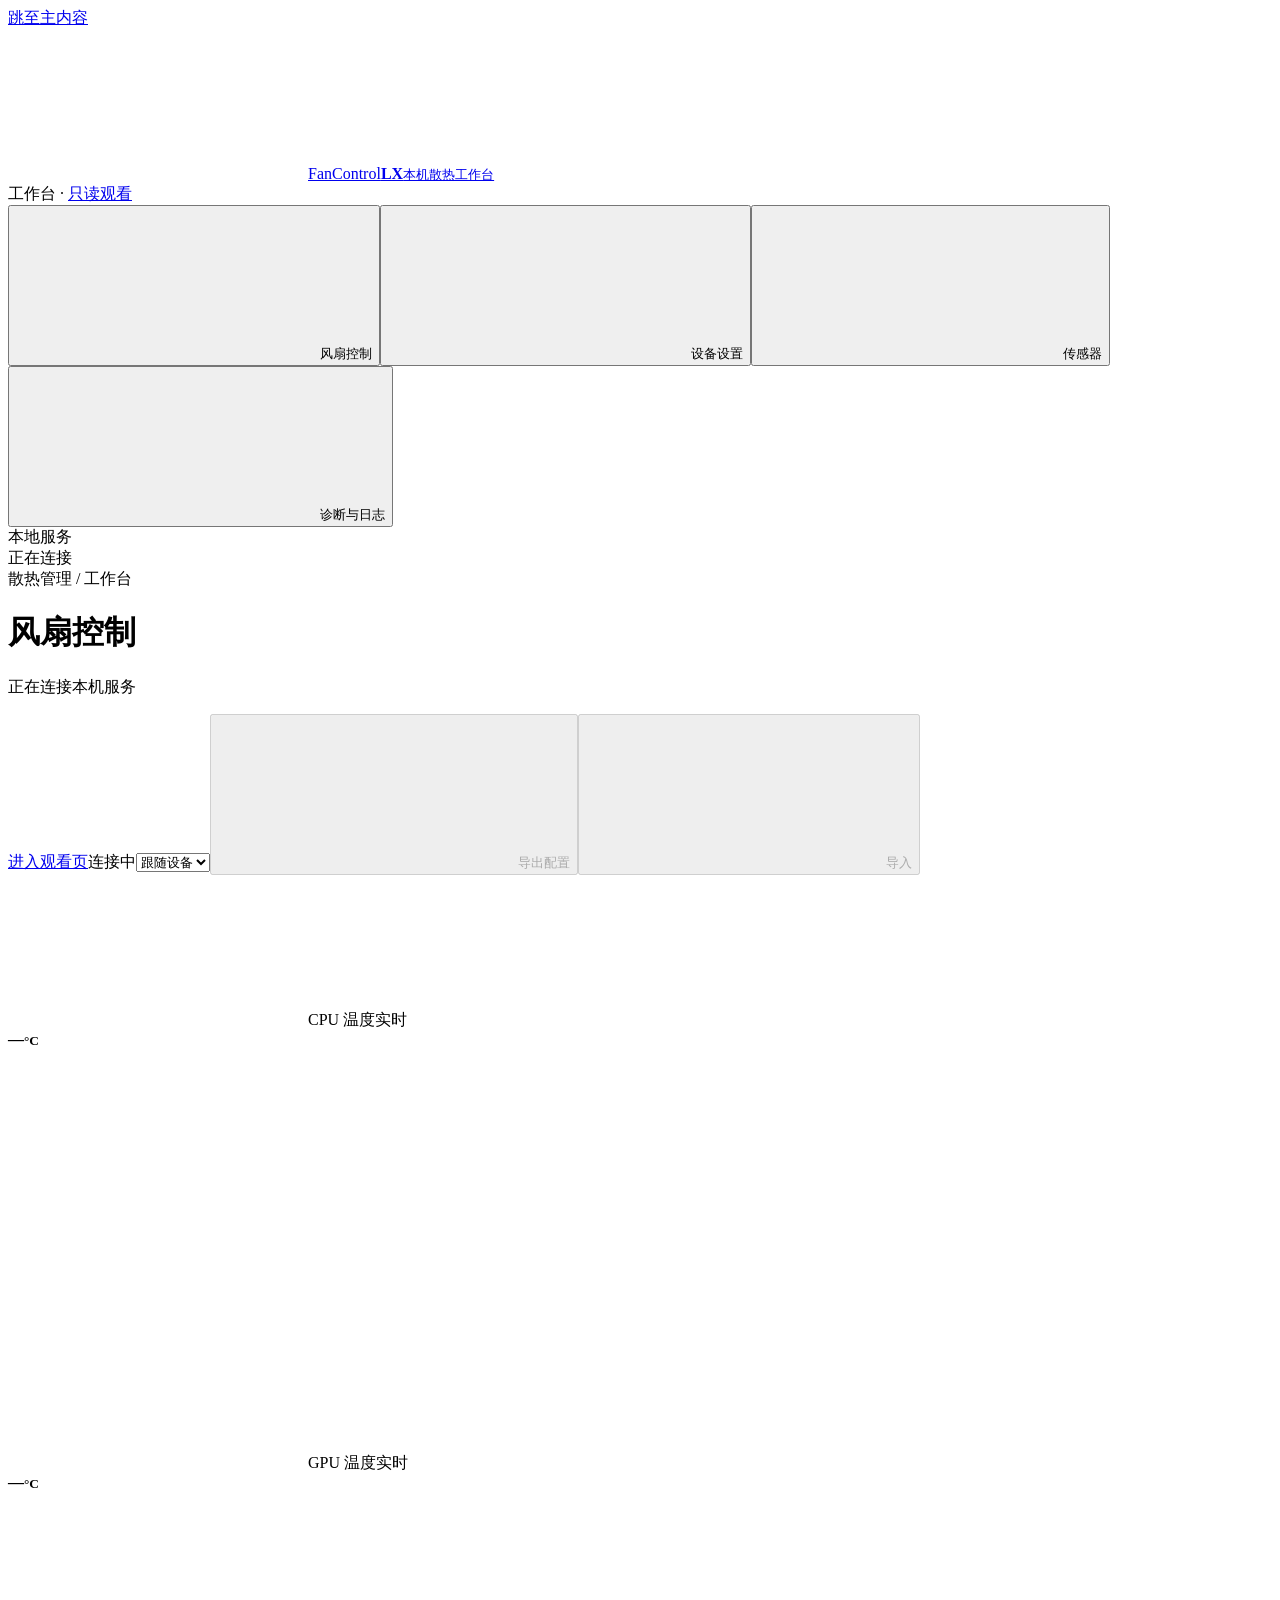
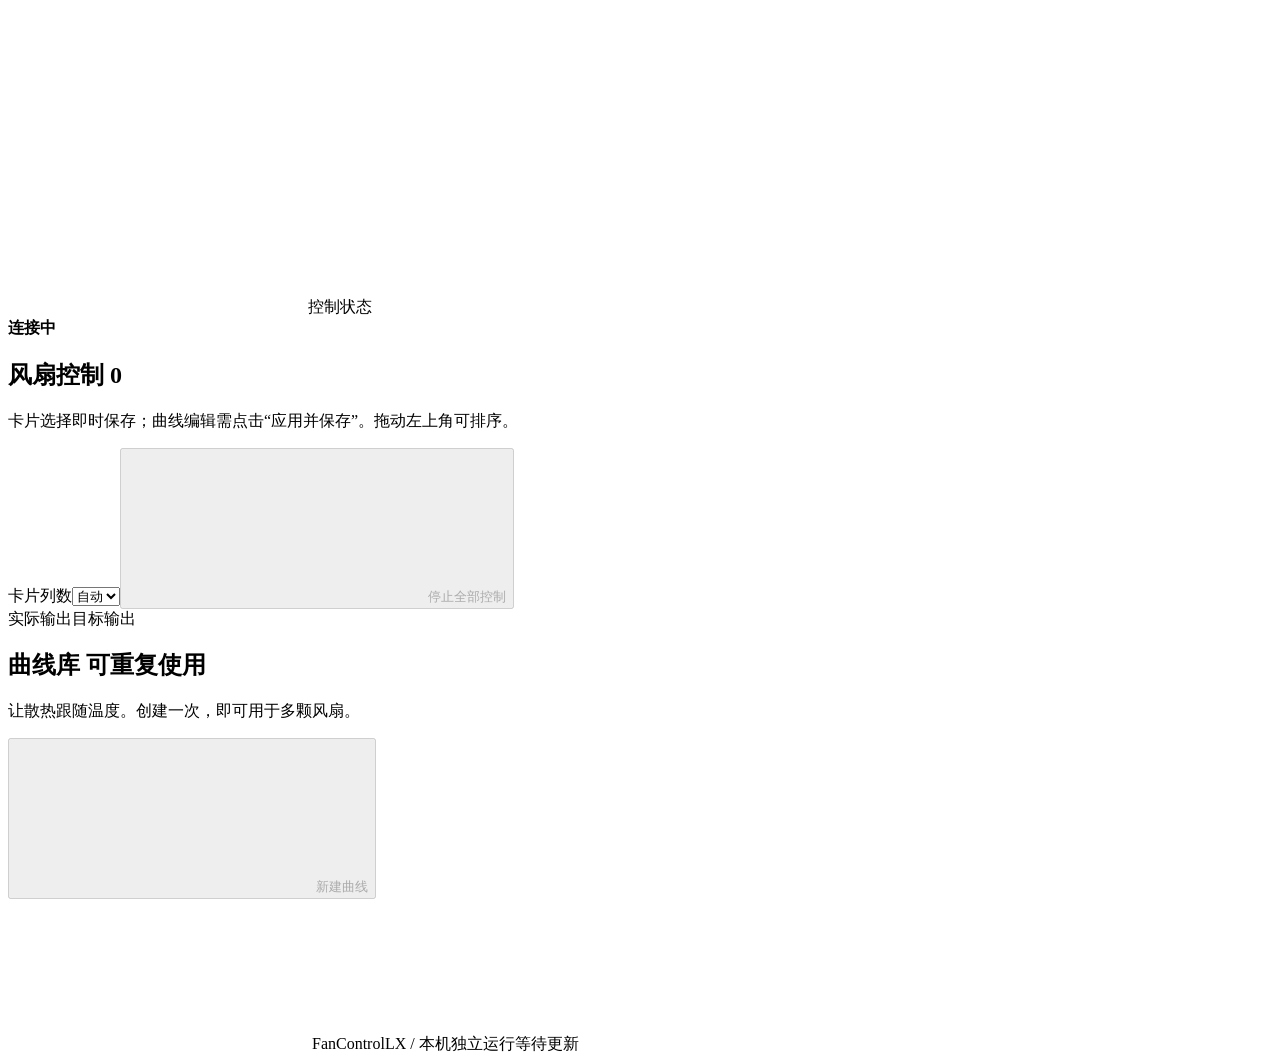
==== commit 481932b6: "Add a direct link from the editor to the viewer" ====
--- a/static/index.html
+++ b/static/index.html
@@ -13,7 +13,7 @@
     <div class="sidebar-bottom"><div class="service-label">本地服务</div><div class="connection"><i id="connection-dot"></i><span id="connection-text">正在连接</span></div><div id="machine-name"></div><small id="version"></small></div>
   </aside>
   <main id="workspace" tabindex="-1">
-    <header><div><div class="eyebrow">散热管理 <span>/</span> 工作台</div><h1 id="page-title">风扇控制</h1><p id="service-caption">正在连接本机服务</p></div><div class="toolbar"><span id="mode-badge" class="badge">连接中</span><select id="theme-select" class="button secondary theme-select" aria-label="主题模式" title="主题模式"><option value="light">浅色</option><option value="dark">深色</option><option value="system" selected>跟随设备</option></select><button class="button secondary" id="export-config" disabled><svg class="ui-icon " aria-hidden="true"><use href="/icons.svg#icon-arrow-down"></use></svg>导出配置</button><button class="button secondary" id="import-config" disabled><svg class="ui-icon " aria-hidden="true"><use href="/icons.svg#icon-arrow-up"></use></svg>导入</button><input type="file" id="import-file" accept="application/json,.json" hidden></div></header>
+    <header><div><div class="eyebrow">散热管理 <span>/</span> 工作台</div><h1 id="page-title">风扇控制</h1><p id="service-caption">正在连接本机服务</p></div><div class="toolbar"><a id="view-link" class="button secondary" href="/view">进入观看页</a><span id="mode-badge" class="badge">连接中</span><select id="theme-select" class="button secondary theme-select" aria-label="主题模式" title="主题模式"><option value="light">浅色</option><option value="dark">深色</option><option value="system" selected>跟随设备</option></select><button class="button secondary" id="export-config" disabled><svg class="ui-icon " aria-hidden="true"><use href="/icons.svg#icon-arrow-down"></use></svg>导出配置</button><button class="button secondary" id="import-config" disabled><svg class="ui-icon " aria-hidden="true"><use href="/icons.svg#icon-arrow-up"></use></svg>导入</button><input type="file" id="import-file" accept="application/json,.json" hidden></div></header>
     <div id="connection-error" class="banner error" role="status" hidden>连接已中断，读数已过期。后台是否运行请查看系统服务。<button id="retry" class="text-button">重新连接</button></div>
     <div id="hardware-banner" class="banner" hidden></div>
     <section class="metrics" aria-label="实时监控"><article class="metric cpu-metric"><div class="metric-label"><svg class="ui-icon " aria-hidden="true"><use href="/icons.svg#icon-cpu"></use></svg><span>CPU 温度</span><span class="metric-note">实时</span></div><strong><span id="cpu-temp">—</span><small>°C</small></strong><svg class="sparkline" id="cpu-spark" viewBox="0 0 200 42" aria-label="CPU 温度趋势"></svg></article><article class="metric gpu-metric"><div class="metric-label"><svg class="ui-icon " aria-hidden="true"><use href="/icons.svg#icon-gpu"></use></svg><span>GPU 温度</span><span class="metric-note">实时</span></div><strong><span id="gpu-temp">—</span><small>°C</small></strong><svg class="sparkline" id="gpu-spark" viewBox="0 0 200 42" aria-label="GPU 温度趋势"></svg></article><article class="metric service-metric"><div class="metric-label"><svg class="ui-icon " aria-hidden="true"><use href="/icons.svg#icon-activity"></use></svg><span>控制状态</span></div><strong id="service-value">连接中</strong><small id="channel-caption"></small></article></section>
